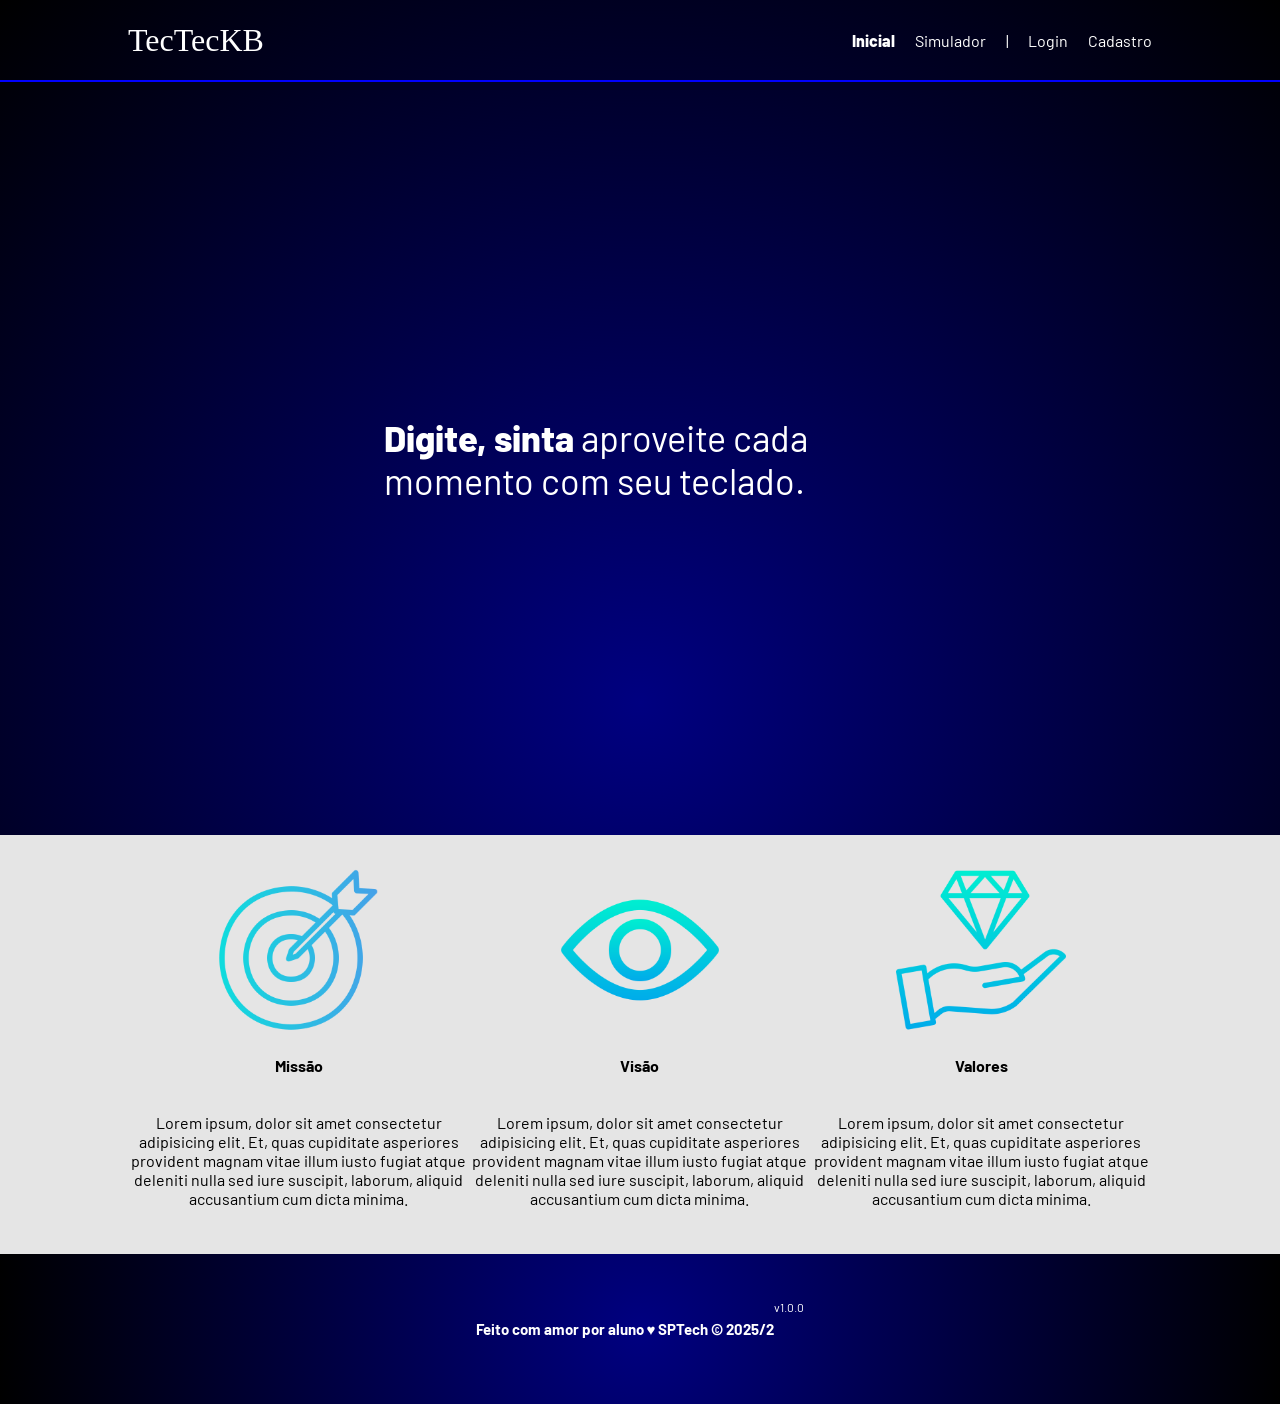
==== SiteTecTecKB/web-data-viz-main/public/index.html @ cd8a3b28 "Subindo Site" ====
<!DOCTYPE html>
<html lang="en">

<head>
    <meta charset="UTF-8">
    <meta http-equiv="X-UA-Compatible" content="IE=edge">
    <meta name="viewport" content="width=device-width, initial-scale=1.0">

    <title>TecTecKB | Página Inicial</title>

    <script src="./js/sessao.js"></script>

    <link rel="stylesheet" href="./css/estilo.css">
    <link rel="icon" href="./assets/icon/favicon2.ico">
    <link rel="preconnect" href="https://fonts.gstatic.com">
</head>

<body>
    <div class="header">
      <div class="container">
        <h1 class="titulo">TecTecKB</h1>
        <ul class="navbar">
          <li class="agora">
            <a href="#">Inicial</a>
          </li>
          <li>
            <a href="simulador.html">Simulador</a>
          </li>
          <li>|</li>
          <li>
            <a href="login.html">Login</a>
          </li>
          <li>
            <a href="cadastro.html">Cadastro</a>
          </li>
        </ul>
      </div>
    </div>
  
    <div class="banner">
      <div class="container">
        <p><span>Digite, sinta </span>aproveite cada momento com seu teclado.</p>
      </div>
    </div>
  
    <div class="social">
      <div class="container">
        <div class="boxes">
          <div class="box">
            <img src="assets/imgs/objetivo.png">
            <h4>Missão</h4>
            <p>Lorem ipsum, dolor sit amet consectetur adipisicing elit. Et, quas cupiditate asperiores provident magnam
              vitae illum iusto fugiat atque deleniti nulla sed iure suscipit, laborum, aliquid accusantium cum dicta
              minima.</p>
          </div>
          <div class="box">
            <img src="assets/imgs/visualizar.png">
            <h4>Visão</h4>
            <p>Lorem ipsum, dolor sit amet consectetur adipisicing elit. Et, quas cupiditate asperiores provident magnam
              vitae illum iusto fugiat atque deleniti nulla sed iure suscipit, laborum, aliquid accusantium cum dicta
              minima.</p>
          </div>
          <div class="box">
            <img src="assets/imgs/investimento.png">
            <h4>Valores</h4>
            <p>Lorem ipsum, dolor sit amet consectetur adipisicing elit. Et, quas cupiditate asperiores provident magnam
              vitae illum iusto fugiat atque deleniti nulla sed iure suscipit, laborum, aliquid accusantium cum dicta
              minima.</p>
          </div>
        </div>
      </div>
    </div>
  
    <div class="footer">
      <div class="container">
        <h4>Feito com amor por aluno &hearts; SPTech &copy; 2025/2</h4>
        <span class="version">v1.0.0</span>
      </div>
    </div>
  </body>

</html>
---- SiteTecTecKB/web-data-viz-main/public/css/estilo.css ----
@import url('https://fonts.googleapis.com/css2?family=Barlow:ital,wght@0,100;0,200;0,300;0,400;0,500;0,600;0,700;0,800;0,900;1,100;1,200;1,300;1,400;1,500;1,600;1,700;1,800;1,900&display=swap');

body {
  margin: 0;
  padding: 0;
  font-family: 'Barlow', 'Segoe UI', 'Segoe UI', Tahoma, Geneva, Verdana, sans-serif;
  /* background-color: navy; */
  /* background-color: navy; */
  background-image: radial-gradient(circle, navy, black);
}

:root {
  --tamanho-header: 80px;
  --tamanho-banner: calc(100vh - var(--tamanho-header) - var(--tamanho-footer) - 2px);
  --tamanho-simulador: calc(100vh - var(--tamanho-header) - var(--tamanho-footer) - 2px);
  --tamanho-login: calc(100vh - var(--tamanho-header) - var(--tamanho-footer) - 2px);
  --tamanho-footer: 65px;
}

.container {
  display: flex;
  width: 80%;
  margin: auto;
}

.header {
  height: var(--tamanho-header);
  border-bottom: 2px solid blue;
}

.header .container {
  justify-content: space-between;
  align-items: center;
  height: 100%;
}

.header a {
  text-decoration: none;
  color: white;
}

.agora {
  font-weight: 800;
}

.navbar {
  width: 300px;
  display: flex;
  align-items: center;
  justify-content: space-between;
  list-style: none;
  color: white;
}

.titulo {
  color: #ffffff;
  width: fit-content;
  font-weight: 500;
  font-family: Impact;
}

.header h1 {
  margin: 0;
}

/* BANNER */

.banner {
  height: var(--tamanho-banner);
  color: white;
  background-image: url('../assets/imgs/Teclado.png');
  background-size: cover;
}

.banner .container {
  justify-content: center;
  align-items: center;
  height: 100%;
}

.banner .container p {
  width: 50%;
  margin: 0;
  padding: 0;
  font-size: 36px;
}

.banner .container span {
  font-weight: 800;
}

/* MISSÃO VISÃO VALORES */

.social {
  background-color: #e5e5e5;
  display: flex;
}

.social .container {
  justify-content: center;
}

.box img {
  width: 170px;
}

.social .container .boxes {
  display: flex;
  justify-content: space-between;
  width: 100%;
  padding: 30px 0;
}

.social p {
  text-align: center;
}

.box {
  display: flex;
  flex-direction: column;
  align-items: center;
}

/* FOOTER */

.footer {
  /* background-color: #32b9cd; */
  background-image: radial-gradient(circle, navy, black);
  height: 150px;
  color: #fff;
  display: flex;
  font-size: 15px;
}

.footer .container {
  justify-content: center;
  text-align: center;
}

.footer .container .version {
  font-size: 12px;
}

/* LOGIN */

.login {
  height: var(--tamanho-login);
  background-image: url('../assets/imgs/Teclado.png');
  background-size: cover;
}

.login .container {
  justify-content: center;
  align-items: center;
  height: 100%;
}

.card {
  width: 50%;
  background-color: #e5e5e5;
  border-radius: 10px;
  display: flex;
  align-items: center;
  justify-content: space-evenly;
  color: palevioletred;
  flex-direction: column;
  height: fit-content;
  padding: 20px 0;
}

.card h2 {
  margin: 0;
  font-size: 30px;
}

.formulario {
  display: flex;
  height: 90%;
  width: 80%;
  justify-content: space-around;
  flex-direction: column;
}

.formulario span {
  font-size: 15px;
  font-weight: 800;
}

.formulario input {
  border: 2px solid #32b9cd;
  text-align: center;
  border-radius: 10px;
  margin: 0;
}

.formulario select {
  border: 2px solid #32b9cd;
  background-color: white;
  color: gray;
  height: 36px;
  text-align: center;
  border-radius: 10px;
  margin: 0;
}

.campo {
  display: flex;
  flex-direction: column;
  justify-content: start;
  padding: 5px 0;
}

.botao {
  cursor: pointer;
  font-family: "Barlow", sans-serif;
  border: 0;
  border-radius: 5px;
  font-weight: 600;
  font-size: 18px;
  color: #fff;
  background-color: #ED145B;
  width: 120px;
  height: 30px;
  align-self: center;
  margin-top: 20px;
}

.loading-div {
  width: 50px;
  display: none;
}

.loading-div img {
  height: 50px;
  width: 50px;
}

#div_erros_login {
  display: none
}

/* FORMULARIO */

.alerta_erro{
  display: flex;
  justify-content: flex-end;
}

.card_erro {
  display: none;
  background-color: #fff;
  color: black;
  width: 230px;
  position: fixed;
  border-radius: 4px;
  border: #ED145B 3px solid;
  padding: 10px;
  margin-right: 10%;
}

.card_erro #mensagem_erro{
  font-weight: 500;
  font-size: 20px;
}

.formulario .tipo_campo {
  font-size: 20px;
  font-weight: 600 !important;
}

.formulario {
  display: flex;
  flex-direction: column;
}

input {
  margin-bottom: 10px;
  border: 2px solid #32b9cd;
  padding: 10px;
  text-align: center;
  border-radius: 10px;
}

.btn {
  font-family: "Barlow", sans-serif;
  border: 0;
  border-radius: 5px;
  font-weight: 600;
  font-size: 18px;
  padding: 10px 15px;
  color: white;
  background-color: #ED145B;
  width: 120px;
  align-self: center;
  margin-top: 5px;
}

.loading-div {
  width: 50px;
  margin: auto;
  display: none;
}

.loading-div img {
  height: 50px;
  width: 50px;
}

/* SIMULADOR */

.simulador {
  color: white;
}

.simulador .container {
  flex-direction: column;
  overflow: scroll; 
  height: var(--tamanho-simulador);
}

/* ALERTA */

#alerta {
  position: absolute;
  right: 0;
  bottom: 0;
}

.mensagem-alarme {
  background-color: white;
  border-radius: 5px;
  width: 300px;
  height: 80px;
  margin: 10px;
  padding: 10px 0;
  display: flex;
  justify-content: space-evenly;
  align-items: center;
}

.mensagem-alarme h3 {
  font-size: 14px;
  margin: 0;
}

.mensagem-alarme .informacao {
  width: 66%;
}

.alarme-sino {
  width: 48px;
  height: 48px;
  animation-name: bell;
  animation-duration: 4s;
  background-image: url('https://cdn-icons-png.flaticon.com/512/1157/1157000.png');
  background-size: cover;
  animation-iteration-count: infinite;
}

@keyframes bell {
  0%   {transform: rotate(25deg)}
  25%  {transform: rotate(-25deg)}
  50%  {transform: rotate(25deg)}
  75%  {transform: rotate(-25deg)}
  100% {transform: rotate(25deg)}
}
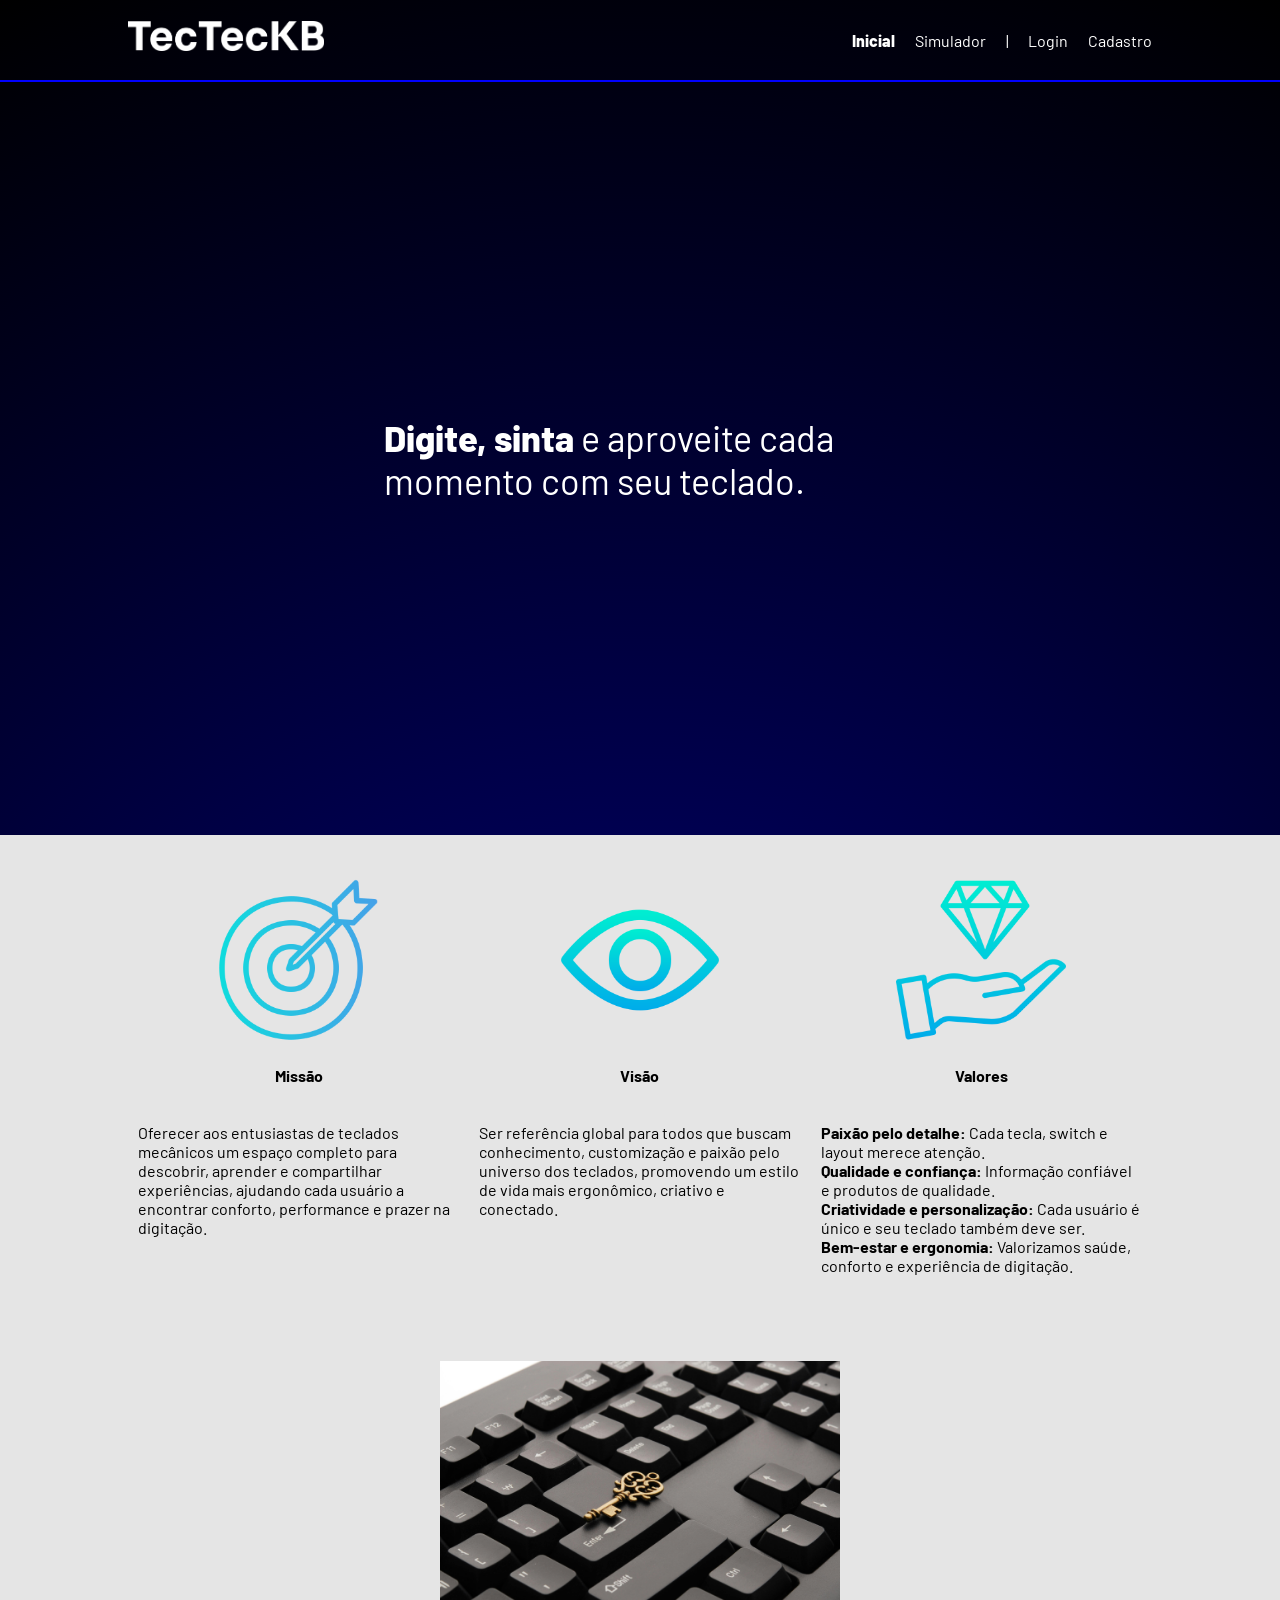
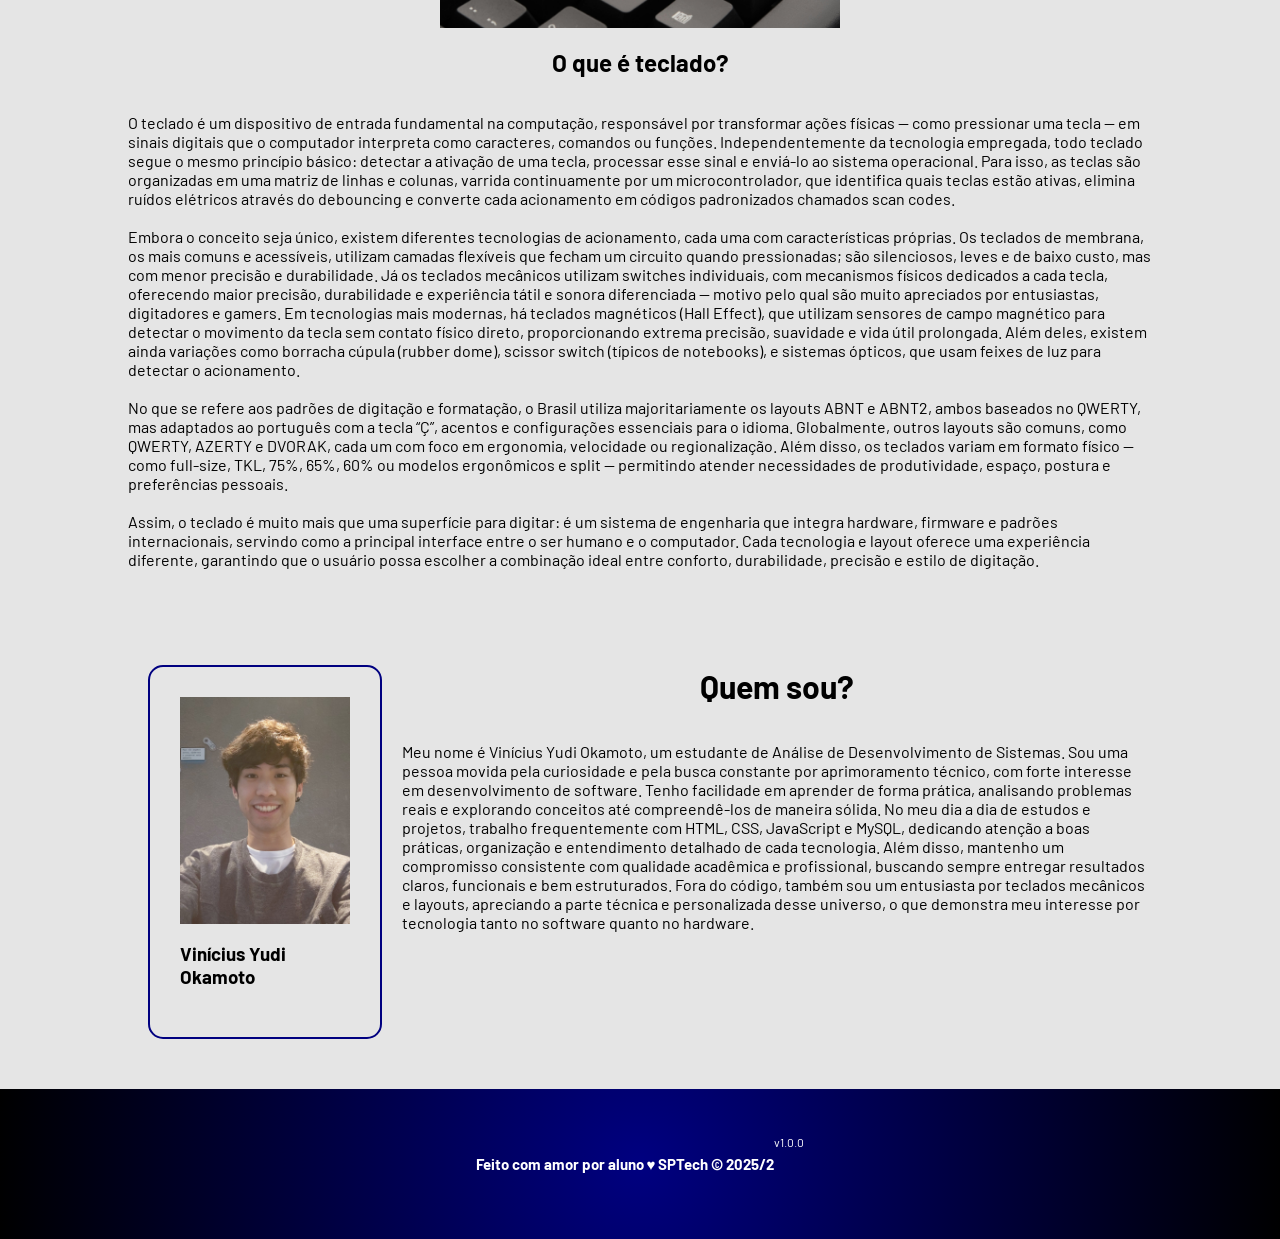
==== commit 78581591: "Atualizando a página institucional" ====
--- a/SiteTecTecKB/web-data-viz-main/public/index.html
+++ b/SiteTecTecKB/web-data-viz-main/public/index.html
@@ -18,7 +18,7 @@
 <body>
     <div class="header">
       <div class="container">
-        <h1 class="titulo">TecTecKB</h1>
+        <h1 class="titulo"><img src="assets/imgs/TecTecKB white.png" style="height: 30px;"></h1>
         <ul class="navbar">
           <li class="agora">
             <a href="#">Inicial</a>
@@ -39,33 +39,68 @@
   
     <div class="banner">
       <div class="container">
-        <p><span>Digite, sinta </span>aproveite cada momento com seu teclado.</p>
+        <p><span>Digite, sinta </span>e aproveite cada momento com seu teclado.</p>
       </div>
     </div>
   
     <div class="social">
       <div class="container">
         <div class="boxes">
-          <div class="box">
+          <div class="box1">
             <img src="assets/imgs/objetivo.png">
             <h4>Missão</h4>
-            <p>Lorem ipsum, dolor sit amet consectetur adipisicing elit. Et, quas cupiditate asperiores provident magnam
-              vitae illum iusto fugiat atque deleniti nulla sed iure suscipit, laborum, aliquid accusantium cum dicta
-              minima.</p>
+            <p>Oferecer aos entusiastas de teclados mecânicos um espaço completo para descobrir, aprender e compartilhar experiências, ajudando cada usuário a encontrar conforto, performance e prazer na digitação.</p>
+          </div>
+          <div class="box1">
+            <img src="assets/imgs/visualizar.png">
+            <h4>Visão</h4>
+            <p>Ser referência global para todos que buscam conhecimento, customização e paixão pelo universo dos teclados, promovendo um estilo de vida mais ergonômico, criativo e conectado.</p>
+          </div>
+          <div class="box1">
+            <img src="assets/imgs/investimento.png">
+            <h4>Valores</h4>
+            <p><b>Paixão pelo detalhe:</b> Cada tecla, switch e layout merece atenção.
+            <br><b>Qualidade e confiança:</b> Informação confiável e produtos de qualidade.
+            <br><b>Criatividade e personalização:</b> Cada usuário é único e seu teclado também deve ser.
+            <br><b>Bem-estar e ergonomia:</b> Valorizamos saúde, conforto e experiência de digitação.</p>
+          </div>
+        </div>
+      </div>
+    </div>
+
+    <div class="social">
+      <div class="container">
+        <div class="boxes">
+          <div class="box">
+            <img src="assets/imgs/teclado3.jpg" style="width: 400px;">
+            <h2>O que é teclado?</h2>
+            <p>O teclado é um dispositivo de entrada fundamental na computação, responsável por transformar ações físicas — como pressionar uma tecla — em sinais digitais que o computador interpreta como caracteres, comandos ou funções. Independentemente da tecnologia empregada, todo teclado segue o mesmo princípio básico: detectar a ativação de uma tecla, processar esse sinal e enviá-lo ao sistema operacional. Para isso, as teclas são organizadas em uma matriz de linhas e colunas, varrida continuamente por um microcontrolador, que identifica quais teclas estão ativas, elimina ruídos elétricos através do debouncing e converte cada acionamento em códigos padronizados chamados scan codes.
+
+            <br><br>Embora o conceito seja único, existem diferentes tecnologias de acionamento, cada uma com características próprias. Os teclados de membrana, os mais comuns e acessíveis, utilizam camadas flexíveis que fecham um circuito quando pressionadas; são silenciosos, leves e de baixo custo, mas com menor precisão e durabilidade. Já os teclados mecânicos utilizam switches individuais, com mecanismos físicos dedicados a cada tecla, oferecendo maior precisão, durabilidade e experiência tátil e sonora diferenciada — motivo pelo qual são muito apreciados por entusiastas, digitadores e gamers. Em tecnologias mais modernas, há teclados magnéticos (Hall Effect), que utilizam sensores de campo magnético para detectar o movimento da tecla sem contato físico direto, proporcionando extrema precisão, suavidade e vida útil prolongada. Além deles, existem ainda variações como borracha cúpula (rubber dome), scissor switch (típicos de notebooks), e sistemas ópticos, que usam feixes de luz para detectar o acionamento.
+
+            <br><br>No que se refere aos padrões de digitação e formatação, o Brasil utiliza majoritariamente os layouts ABNT e ABNT2, ambos baseados no QWERTY, mas adaptados ao português com a tecla “Ç”, acentos e configurações essenciais para o idioma. Globalmente, outros layouts são comuns, como QWERTY, AZERTY e DVORAK, cada um com foco em ergonomia, velocidade ou regionalização. Além disso, os teclados variam em formato físico — como full-size, TKL, 75%, 65%, 60% ou modelos ergonômicos e split — permitindo atender necessidades de produtividade, espaço, postura e preferências pessoais.
+
+            <br><br>Assim, o teclado é muito mais que uma superfície para digitar: é um sistema de engenharia que integra hardware, firmware e padrões internacionais, servindo como a principal interface entre o ser humano e o computador. Cada tecnologia e layout oferece uma experiência diferente, garantindo que o usuário possa escolher a combinação ideal entre conforto, durabilidade, precisão e estilo de digitação.</p>
+          </div>
+        </div>
+      </div>
+    </div>
+
+
+    <div class="social">
+      <div class="container">
+        <div class="boxes">
+          <div class="box" style="border: 2px solid navy; margin: 20px; border-radius: 15px; padding: 30px;">
+            <img src="assets/imgs/thumbnail_45165.jpg">
+            <h3>Vinícius Yudi Okamoto</h3>
+            <!-- <p>Meu nome é Vinícius Yudi Okamoto, um entusiasta em teclados</p> -->
           </div>
           <div class="box">
-            <img src="assets/imgs/visualizar.png">
-            <h4>Visão</h4>
-            <p>Lorem ipsum, dolor sit amet consectetur adipisicing elit. Et, quas cupiditate asperiores provident magnam
-              vitae illum iusto fugiat atque deleniti nulla sed iure suscipit, laborum, aliquid accusantium cum dicta
-              minima.</p>
-          </div>
-          <div class="box">
-            <img src="assets/imgs/investimento.png">
-            <h4>Valores</h4>
-            <p>Lorem ipsum, dolor sit amet consectetur adipisicing elit. Et, quas cupiditate asperiores provident magnam
-              vitae illum iusto fugiat atque deleniti nulla sed iure suscipit, laborum, aliquid accusantium cum dicta
-              minima.</p>
+            <!-- <img src="assets/imgs/visualizar.png"> -->
+            <h1>Quem sou?</h1>
+            <p>Meu nome é Vinícius Yudi Okamoto, um estudante de Análise de Desenvolvimento de Sistemas.
+              Sou uma pessoa movida pela curiosidade e pela busca constante por aprimoramento técnico, com forte interesse em desenvolvimento de software. Tenho facilidade em aprender de forma prática, analisando problemas reais e explorando conceitos até compreendê-los de maneira sólida. No meu dia a dia de estudos e projetos, trabalho frequentemente com HTML, CSS, JavaScript e MySQL, dedicando atenção a boas práticas, organização e entendimento detalhado de cada tecnologia. Além disso, mantenho um compromisso consistente com qualidade acadêmica e profissional, buscando sempre entregar resultados claros, funcionais e bem estruturados. Fora do código, também sou um entusiasta por teclados mecânicos e layouts, apreciando a parte técnica e personalizada desse universo, o que demonstra meu interesse por tecnologia tanto no software quanto no hardware.
+            </p>
           </div>
         </div>
       </div>
--- a/SiteTecTecKB/web-data-viz-main/public/css/estilo.css
+++ b/SiteTecTecKB/web-data-viz-main/public/css/estilo.css
@@ -100,6 +100,10 @@
   justify-content: center;
 }
 
+.box1 img {
+  width: 170px;
+}
+
 .box img {
   width: 170px;
 }
@@ -112,13 +116,22 @@
 }
 
 .social p {
-  text-align: center;
-}
+  /* text-align: center; */
+}
+
 
 .box {
   display: flex;
   flex-direction: column;
   align-items: center;
+}
+
+.box1 {
+  display: flex;
+  flex-direction: column;
+  align-items: center;
+  flex: 1;
+  padding: 10px;
 }
 
 /* FOOTER */
@@ -162,7 +175,7 @@
   display: flex;
   align-items: center;
   justify-content: space-evenly;
-  color: palevioletred;
+  color: navy;
   flex-direction: column;
   height: fit-content;
   padding: 20px 0;
@@ -218,9 +231,24 @@
   font-weight: 600;
   font-size: 18px;
   color: #fff;
-  background-color: #ED145B;
+  background-color: navy;
   width: 120px;
   height: 30px;
+  align-self: center;
+  margin-top: 20px;
+}
+
+.botao2 {
+  cursor: pointer;
+  font-family: "Barlow", sans-serif;
+  border: 0;
+  border-radius: 5px;
+  font-weight: 600;
+  font-size: 18px;
+  color: #fff;
+  background-color: navy;
+  width: 200px;
+  height: 60px;
   align-self: center;
   margin-top: 20px;
 }
@@ -253,7 +281,7 @@
   width: 230px;
   position: fixed;
   border-radius: 4px;
-  border: #ED145B 3px solid;
+  border: navy   3px solid;
   padding: 10px;
   margin-right: 10%;
 }
@@ -289,7 +317,7 @@
   font-size: 18px;
   padding: 10px 15px;
   color: white;
-  background-color: #ED145B;
+  background-color: navy;
   width: 120px;
   align-self: center;
   margin-top: 5px;
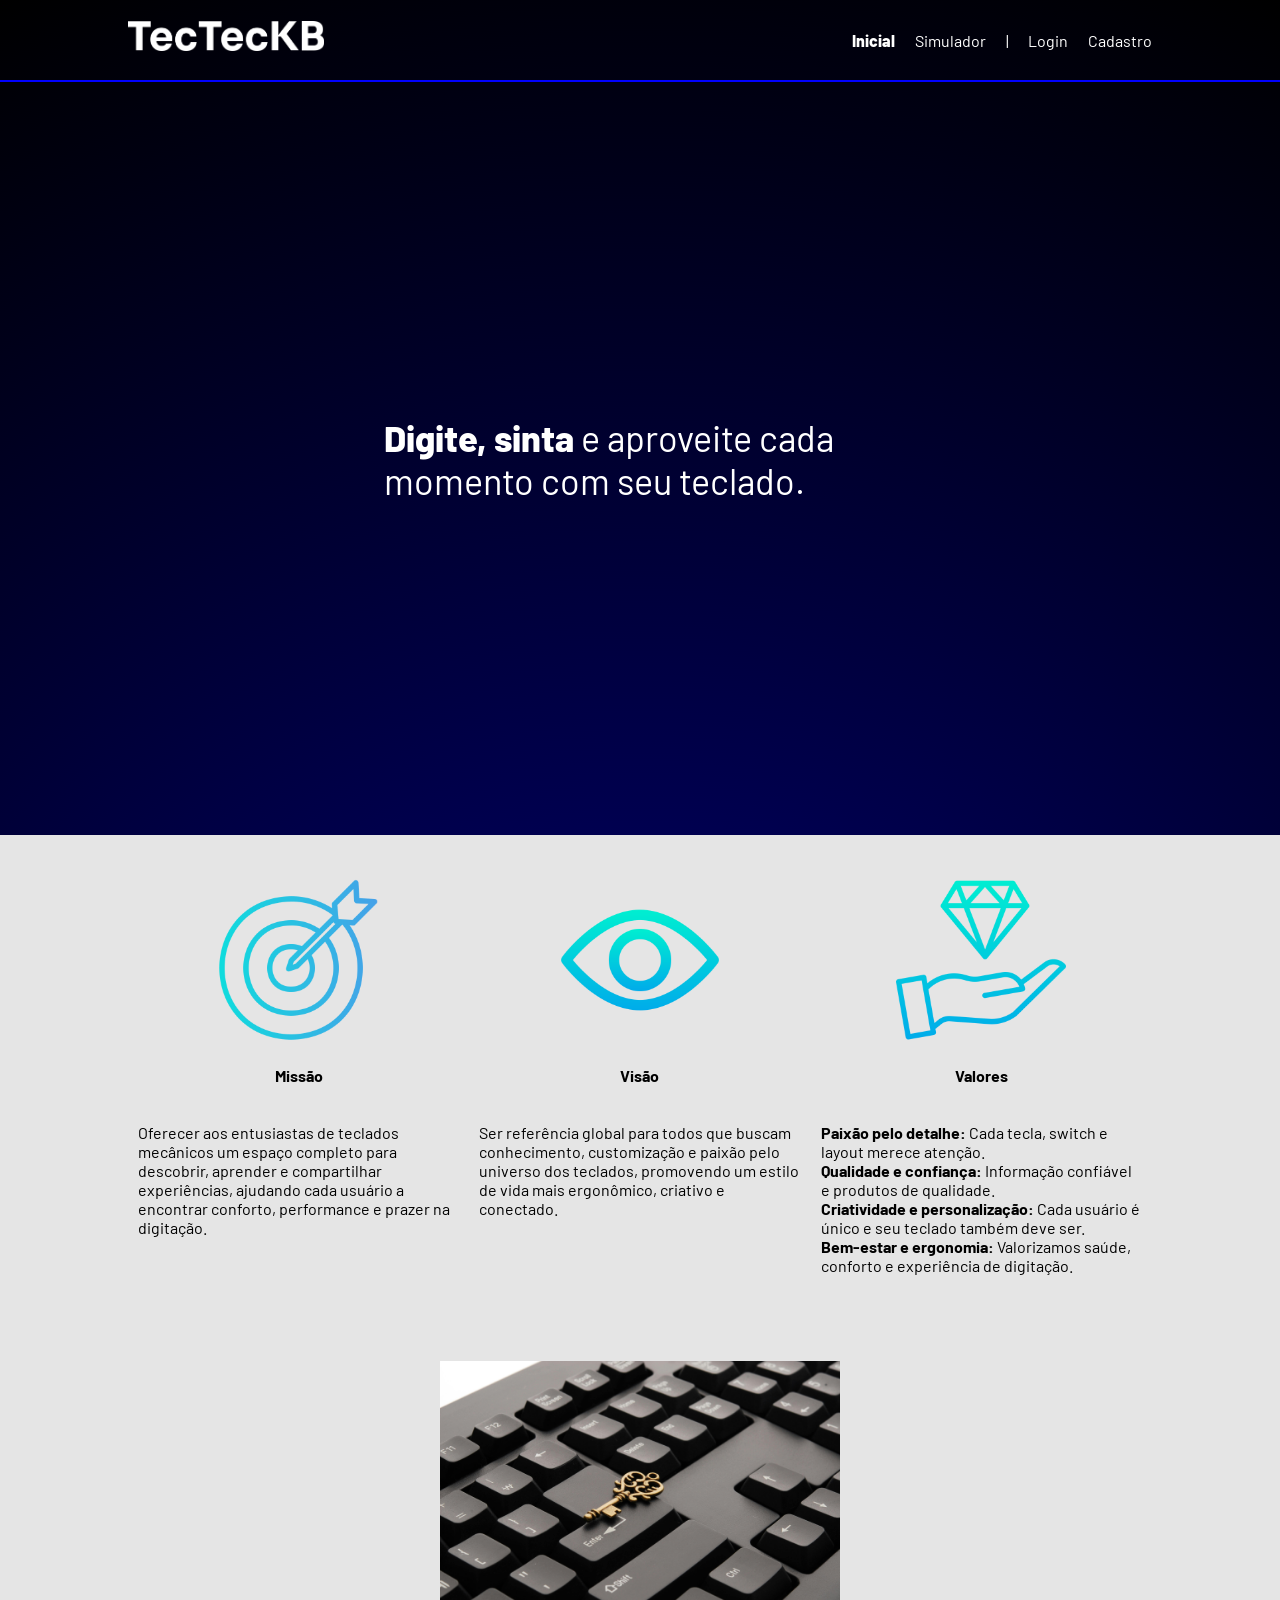
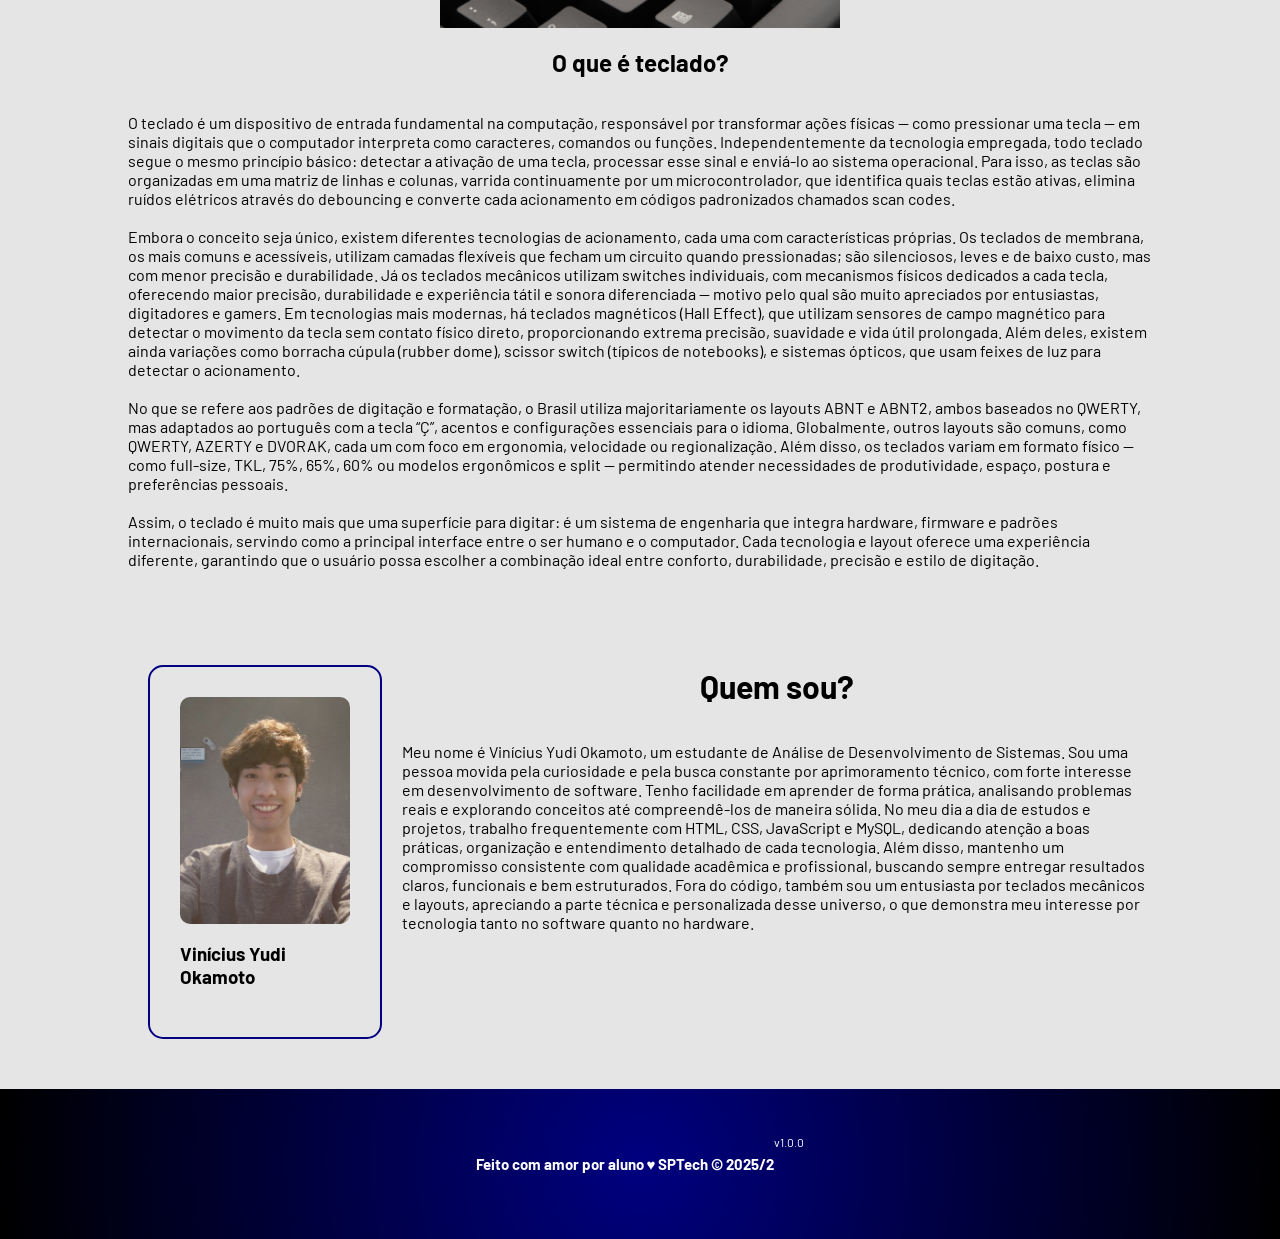
==== commit 62846c60: "Atualizando código com conexão ao banco de dados" ====
--- a/SiteTecTecKB/web-data-viz-main/public/index.html
+++ b/SiteTecTecKB/web-data-viz-main/public/index.html
@@ -72,7 +72,7 @@
       <div class="container">
         <div class="boxes">
           <div class="box">
-            <img src="assets/imgs/teclado3.jpg" style="width: 400px;">
+            <img src="assets/imgs/teclado3.jpg" style="width: 400px;" >
             <h2>O que é teclado?</h2>
             <p>O teclado é um dispositivo de entrada fundamental na computação, responsável por transformar ações físicas — como pressionar uma tecla — em sinais digitais que o computador interpreta como caracteres, comandos ou funções. Independentemente da tecnologia empregada, todo teclado segue o mesmo princípio básico: detectar a ativação de uma tecla, processar esse sinal e enviá-lo ao sistema operacional. Para isso, as teclas são organizadas em uma matriz de linhas e colunas, varrida continuamente por um microcontrolador, que identifica quais teclas estão ativas, elimina ruídos elétricos através do debouncing e converte cada acionamento em códigos padronizados chamados scan codes.
 
@@ -91,7 +91,7 @@
       <div class="container">
         <div class="boxes">
           <div class="box" style="border: 2px solid navy; margin: 20px; border-radius: 15px; padding: 30px;">
-            <img src="assets/imgs/thumbnail_45165.jpg">
+            <img src="assets/imgs/thumbnail_45165.jpg " style="border-radius: 10px;">
             <h3>Vinícius Yudi Okamoto</h3>
             <!-- <p>Meu nome é Vinícius Yudi Okamoto, um entusiasta em teclados</p> -->
           </div>
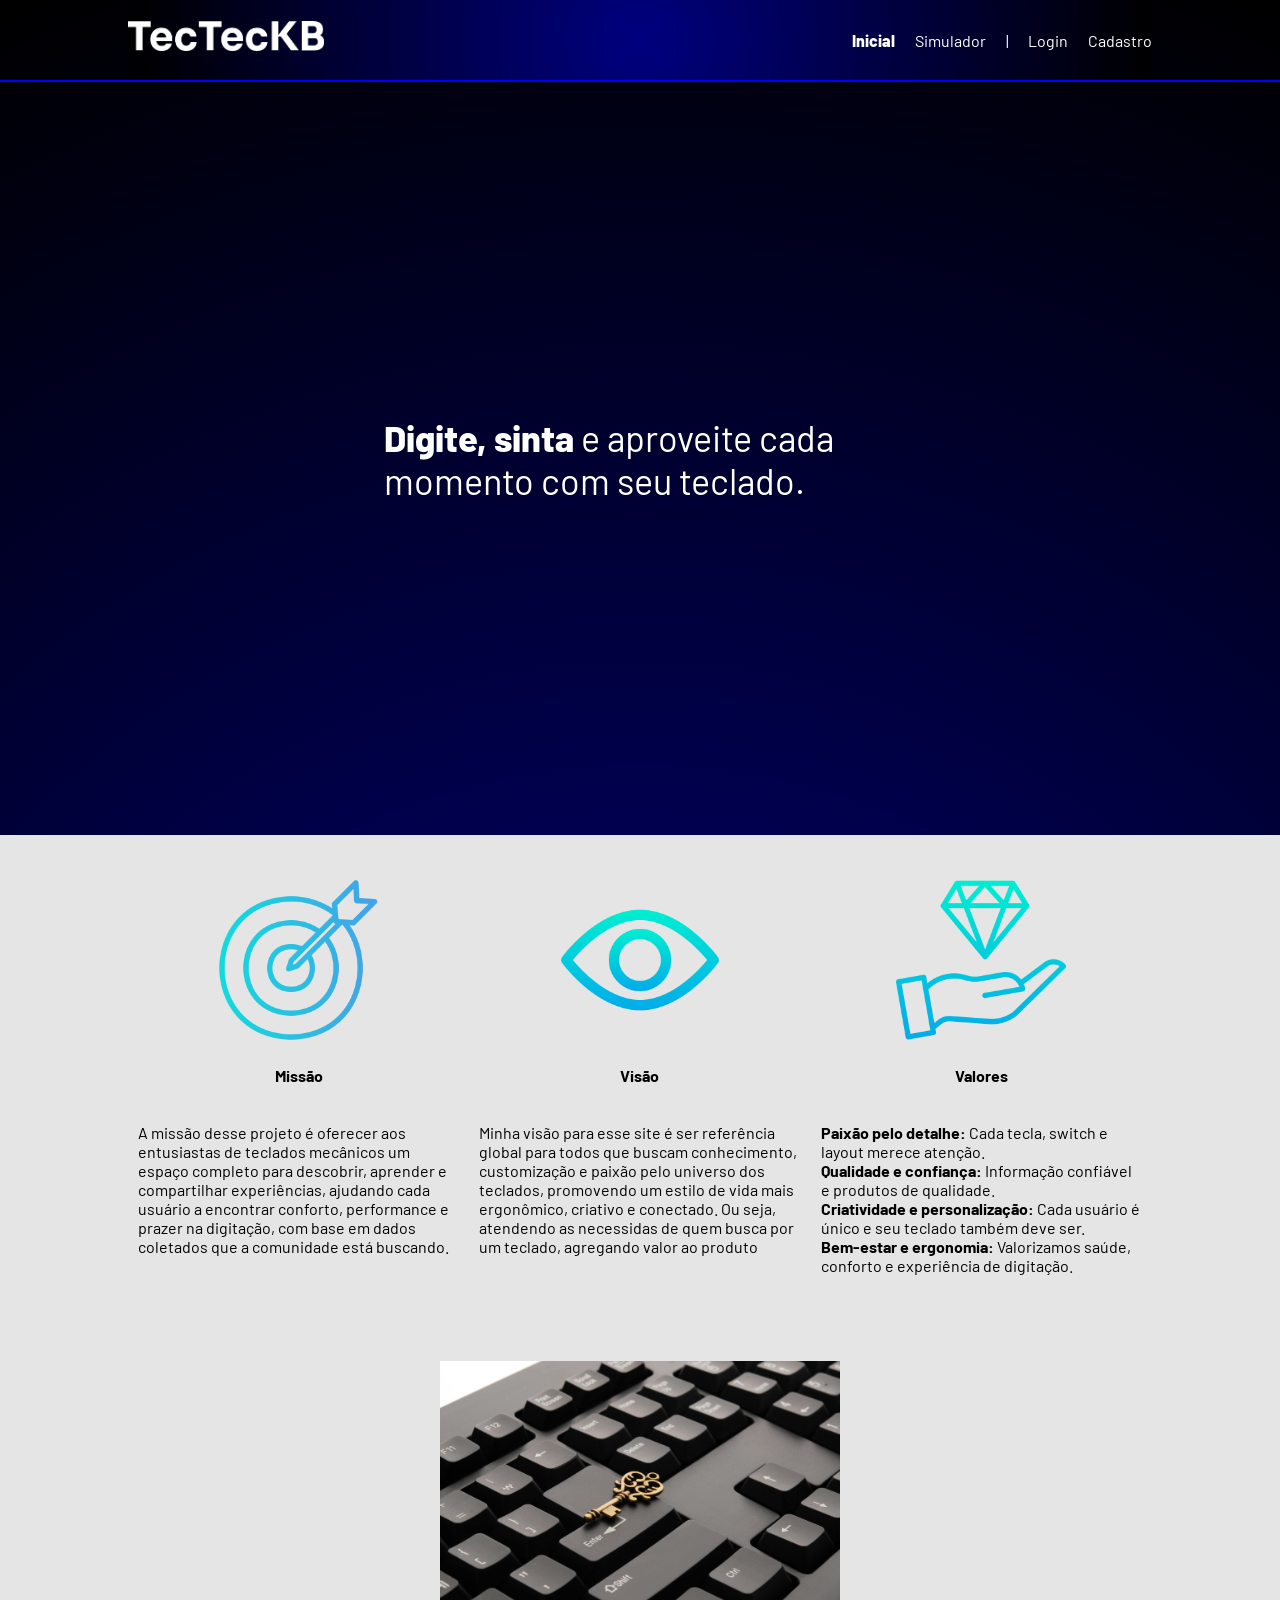
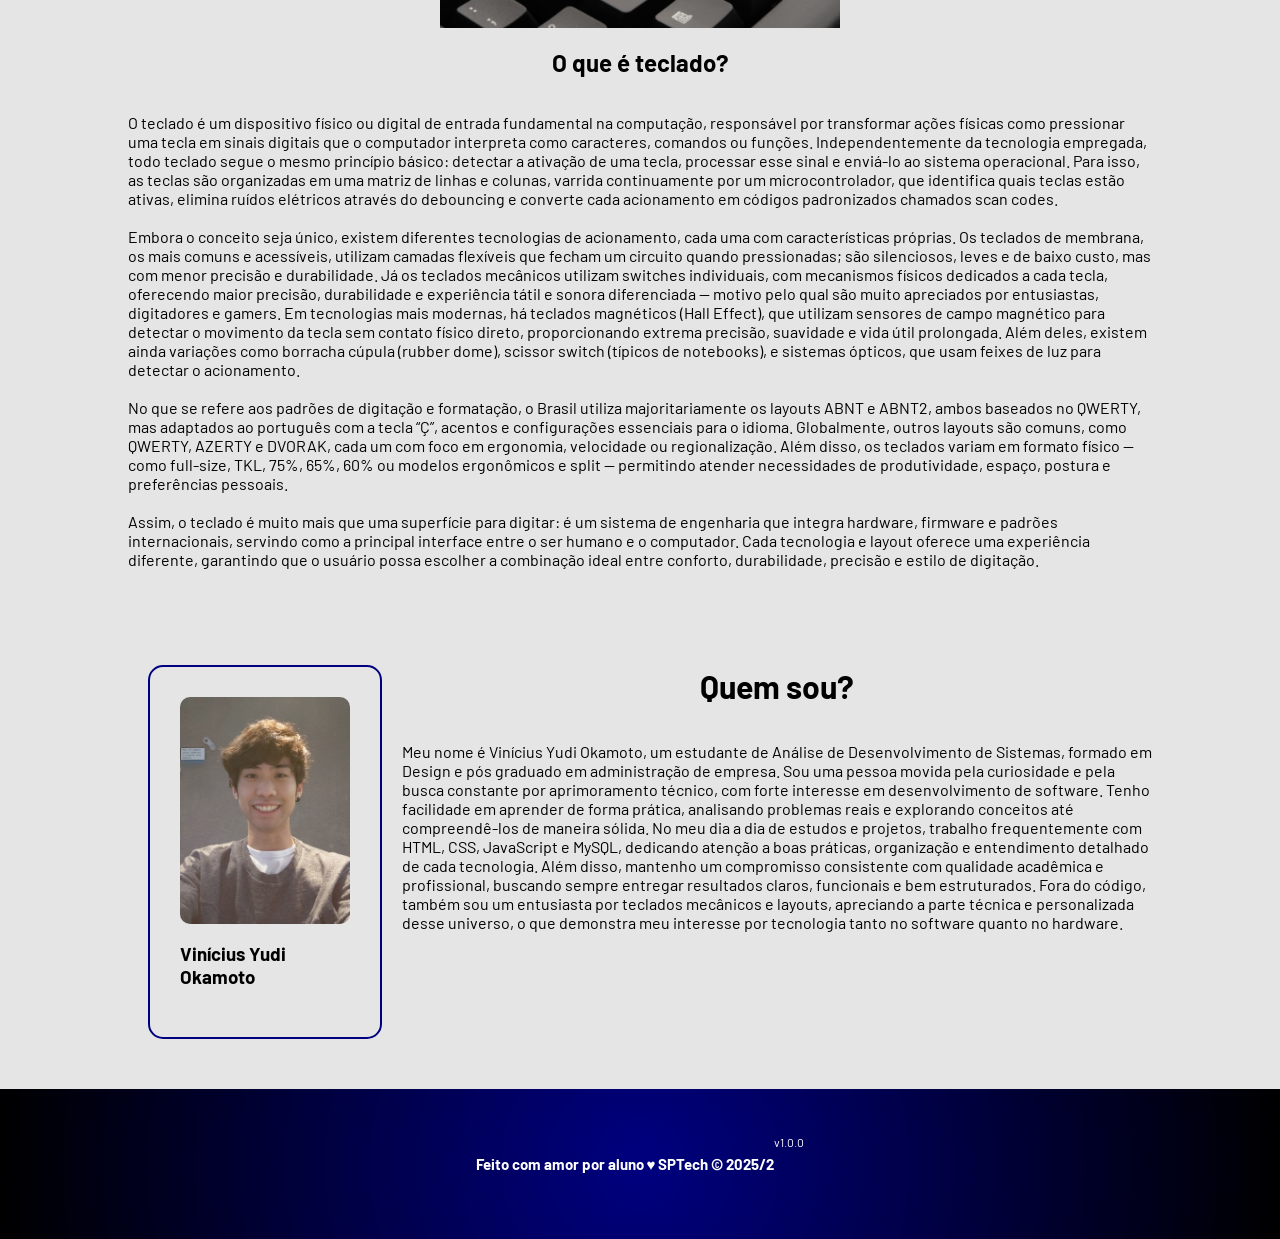
==== commit 7ca20006: "Adicionando gráficos e corrigindo erro de banner da main" ====
--- a/SiteTecTecKB/web-data-viz-main/public/index.html
+++ b/SiteTecTecKB/web-data-viz-main/public/index.html
@@ -2,116 +2,151 @@
 <html lang="en">
 
 <head>
-    <meta charset="UTF-8">
-    <meta http-equiv="X-UA-Compatible" content="IE=edge">
-    <meta name="viewport" content="width=device-width, initial-scale=1.0">
+  <meta charset="UTF-8">
+  <meta http-equiv="X-UA-Compatible" content="IE=edge">
+  <meta name="viewport" content="width=device-width, initial-scale=1.0">
 
-    <title>TecTecKB | Página Inicial</title>
+  <title>TecTecKB | Página Inicial</title>
 
-    <script src="./js/sessao.js"></script>
+  <script src="./js/sessao.js"></script>
 
-    <link rel="stylesheet" href="./css/estilo.css">
-    <link rel="icon" href="./assets/icon/favicon2.ico">
-    <link rel="preconnect" href="https://fonts.gstatic.com">
+  <link rel="stylesheet" href="./css/estilo.css">
+  <link rel="icon" href="./assets/icon/TecTecKB-icone.ico">
+  <link rel="preconnect" href="https://fonts.gstatic.com">
 </head>
 
 <body>
-    <div class="header">
-      <div class="container">
-        <h1 class="titulo"><img src="assets/imgs/TecTecKB white.png" style="height: 30px;"></h1>
-        <ul class="navbar">
-          <li class="agora">
-            <a href="#">Inicial</a>
-          </li>
-          <li>
-            <a href="simulador.html">Simulador</a>
-          </li>
-          <li>|</li>
-          <li>
-            <a href="login.html">Login</a>
-          </li>
-          <li>
-            <a href="cadastro.html">Cadastro</a>
-          </li>
-        </ul>
-      </div>
+  <div class="header">
+    <div class="container2">
+      <h1 class="titulo"><img src="assets/imgs/TecTecKB white.png" style="height: 30px;"></h1>
+      <ul class="navbar">
+        <li class="agora">
+          <a href="#">Inicial</a>
+        </li>
+        <li>
+          <a href="simulador.html">Simulador</a>
+        </li>
+        <li>|</li>
+        <li>
+          <a href="login.html">Login</a>
+        </li>
+        <li>
+          <a href="cadastro.html">Cadastro</a>
+        </li>
+      </ul>
     </div>
-  
-    <div class="banner">
-      <div class="container">
-        <p><span>Digite, sinta </span>e aproveite cada momento com seu teclado.</p>
-      </div>
     </div>
-  
-    <div class="social">
-      <div class="container">
-        <div class="boxes">
-          <div class="box1">
-            <img src="assets/imgs/objetivo.png">
-            <h4>Missão</h4>
-            <p>Oferecer aos entusiastas de teclados mecânicos um espaço completo para descobrir, aprender e compartilhar experiências, ajudando cada usuário a encontrar conforto, performance e prazer na digitação.</p>
-          </div>
-          <div class="box1">
-            <img src="assets/imgs/visualizar.png">
-            <h4>Visão</h4>
-            <p>Ser referência global para todos que buscam conhecimento, customização e paixão pelo universo dos teclados, promovendo um estilo de vida mais ergonômico, criativo e conectado.</p>
-          </div>
-          <div class="box1">
-            <img src="assets/imgs/investimento.png">
-            <h4>Valores</h4>
-            <p><b>Paixão pelo detalhe:</b> Cada tecla, switch e layout merece atenção.
+
+  <div class="banner">
+    <div class="container">
+      <p><span>Digite, sinta </span>e aproveite cada momento com seu teclado.</p>
+    </div>
+  </div>
+
+  <div class="social">
+    <div class="container">
+      <div class="boxes">
+        <div class="box1">
+          <img src="assets/imgs/objetivo.png">
+          <h4>Missão</h4>
+          <p>A missão desse projeto é oferecer aos entusiastas de teclados mecânicos um espaço completo para descobrir, aprender e compartilhar
+            experiências, ajudando cada usuário a encontrar conforto, performance e prazer na digitação, com base em dados coletados que a comunidade está buscando.</p>
+        </div>
+        <div class="box1">
+          <img src="assets/imgs/visualizar.png">
+          <h4>Visão</h4>
+          <p>Minha visão para esse site é ser referência global para todos que buscam conhecimento, customização e paixão pelo universo dos teclados,
+            promovendo um estilo de vida mais ergonômico, criativo e conectado. Ou seja, atendendo as necessidas de quem busca por um teclado, agregando valor ao produto</p>
+        </div>
+        <div class="box1">
+          <img src="assets/imgs/investimento.png">
+          <h4>Valores</h4>
+          <p><b>Paixão pelo detalhe:</b> Cada tecla, switch e layout merece atenção.
             <br><b>Qualidade e confiança:</b> Informação confiável e produtos de qualidade.
             <br><b>Criatividade e personalização:</b> Cada usuário é único e seu teclado também deve ser.
-            <br><b>Bem-estar e ergonomia:</b> Valorizamos saúde, conforto e experiência de digitação.</p>
-          </div>
+            <br><b>Bem-estar e ergonomia:</b> Valorizamos saúde, conforto e experiência de digitação.
+          </p>
         </div>
       </div>
     </div>
+  </div>
 
-    <div class="social">
-      <div class="container">
-        <div class="boxes">
-          <div class="box">
-            <img src="assets/imgs/teclado3.jpg" style="width: 400px;" >
-            <h2>O que é teclado?</h2>
-            <p>O teclado é um dispositivo de entrada fundamental na computação, responsável por transformar ações físicas — como pressionar uma tecla — em sinais digitais que o computador interpreta como caracteres, comandos ou funções. Independentemente da tecnologia empregada, todo teclado segue o mesmo princípio básico: detectar a ativação de uma tecla, processar esse sinal e enviá-lo ao sistema operacional. Para isso, as teclas são organizadas em uma matriz de linhas e colunas, varrida continuamente por um microcontrolador, que identifica quais teclas estão ativas, elimina ruídos elétricos através do debouncing e converte cada acionamento em códigos padronizados chamados scan codes.
+  <div class="social">
+    <div class="container">
+      <div class="boxes">
+        <div class="box">
+          <img src="assets/imgs/teclado3.jpg" style="width: 400px;">
+          <h2>O que é teclado?</h2>
+          <p>O teclado é um dispositivo físico ou digital de entrada fundamental na computação, responsável por transformar ações físicas
+            como pressionar uma tecla em sinais digitais que o computador interpreta como caracteres, comandos ou
+            funções. Independentemente da tecnologia empregada, todo teclado segue o mesmo princípio básico: detectar a
+            ativação de uma tecla, processar esse sinal e enviá-lo ao sistema operacional. Para isso, as teclas são
+            organizadas em uma matriz de linhas e colunas, varrida continuamente por um microcontrolador, que identifica
+            quais teclas estão ativas, elimina ruídos elétricos através do debouncing e converte cada acionamento em
+            códigos padronizados chamados scan codes.
 
-            <br><br>Embora o conceito seja único, existem diferentes tecnologias de acionamento, cada uma com características próprias. Os teclados de membrana, os mais comuns e acessíveis, utilizam camadas flexíveis que fecham um circuito quando pressionadas; são silenciosos, leves e de baixo custo, mas com menor precisão e durabilidade. Já os teclados mecânicos utilizam switches individuais, com mecanismos físicos dedicados a cada tecla, oferecendo maior precisão, durabilidade e experiência tátil e sonora diferenciada — motivo pelo qual são muito apreciados por entusiastas, digitadores e gamers. Em tecnologias mais modernas, há teclados magnéticos (Hall Effect), que utilizam sensores de campo magnético para detectar o movimento da tecla sem contato físico direto, proporcionando extrema precisão, suavidade e vida útil prolongada. Além deles, existem ainda variações como borracha cúpula (rubber dome), scissor switch (típicos de notebooks), e sistemas ópticos, que usam feixes de luz para detectar o acionamento.
+            <br><br>Embora o conceito seja único, existem diferentes tecnologias de acionamento, cada uma com
+            características próprias. Os teclados de membrana, os mais comuns e acessíveis, utilizam camadas flexíveis
+            que fecham um circuito quando pressionadas; são silenciosos, leves e de baixo custo, mas com menor precisão
+            e durabilidade. Já os teclados mecânicos utilizam switches individuais, com mecanismos físicos dedicados a
+            cada tecla, oferecendo maior precisão, durabilidade e experiência tátil e sonora diferenciada — motivo pelo
+            qual são muito apreciados por entusiastas, digitadores e gamers. Em tecnologias mais modernas, há teclados
+            magnéticos (Hall Effect), que utilizam sensores de campo magnético para detectar o movimento da tecla sem
+            contato físico direto, proporcionando extrema precisão, suavidade e vida útil prolongada. Além deles,
+            existem ainda variações como borracha cúpula (rubber dome), scissor switch (típicos de notebooks), e
+            sistemas ópticos, que usam feixes de luz para detectar o acionamento.
 
-            <br><br>No que se refere aos padrões de digitação e formatação, o Brasil utiliza majoritariamente os layouts ABNT e ABNT2, ambos baseados no QWERTY, mas adaptados ao português com a tecla “Ç”, acentos e configurações essenciais para o idioma. Globalmente, outros layouts são comuns, como QWERTY, AZERTY e DVORAK, cada um com foco em ergonomia, velocidade ou regionalização. Além disso, os teclados variam em formato físico — como full-size, TKL, 75%, 65%, 60% ou modelos ergonômicos e split — permitindo atender necessidades de produtividade, espaço, postura e preferências pessoais.
+            <br><br>No que se refere aos padrões de digitação e formatação, o Brasil utiliza majoritariamente os layouts
+            ABNT e ABNT2, ambos baseados no QWERTY, mas adaptados ao português com a tecla “Ç”, acentos e configurações
+            essenciais para o idioma. Globalmente, outros layouts são comuns, como QWERTY, AZERTY e DVORAK, cada um com
+            foco em ergonomia, velocidade ou regionalização. Além disso, os teclados variam em formato físico — como
+            full-size, TKL, 75%, 65%, 60% ou modelos ergonômicos e split — permitindo atender necessidades de
+            produtividade, espaço, postura e preferências pessoais.
 
-            <br><br>Assim, o teclado é muito mais que uma superfície para digitar: é um sistema de engenharia que integra hardware, firmware e padrões internacionais, servindo como a principal interface entre o ser humano e o computador. Cada tecnologia e layout oferece uma experiência diferente, garantindo que o usuário possa escolher a combinação ideal entre conforto, durabilidade, precisão e estilo de digitação.</p>
-          </div>
+            <br><br>Assim, o teclado é muito mais que uma superfície para digitar: é um sistema de engenharia que
+            integra hardware, firmware e padrões internacionais, servindo como a principal interface entre o ser humano
+            e o computador. Cada tecnologia e layout oferece uma experiência diferente, garantindo que o usuário possa
+            escolher a combinação ideal entre conforto, durabilidade, precisão e estilo de digitação.
+          </p>
         </div>
       </div>
     </div>
+  </div>
 
 
-    <div class="social">
-      <div class="container">
-        <div class="boxes">
-          <div class="box" style="border: 2px solid navy; margin: 20px; border-radius: 15px; padding: 30px;">
-            <img src="assets/imgs/thumbnail_45165.jpg " style="border-radius: 10px;">
-            <h3>Vinícius Yudi Okamoto</h3>
-            <!-- <p>Meu nome é Vinícius Yudi Okamoto, um entusiasta em teclados</p> -->
-          </div>
-          <div class="box">
-            <!-- <img src="assets/imgs/visualizar.png"> -->
-            <h1>Quem sou?</h1>
-            <p>Meu nome é Vinícius Yudi Okamoto, um estudante de Análise de Desenvolvimento de Sistemas.
-              Sou uma pessoa movida pela curiosidade e pela busca constante por aprimoramento técnico, com forte interesse em desenvolvimento de software. Tenho facilidade em aprender de forma prática, analisando problemas reais e explorando conceitos até compreendê-los de maneira sólida. No meu dia a dia de estudos e projetos, trabalho frequentemente com HTML, CSS, JavaScript e MySQL, dedicando atenção a boas práticas, organização e entendimento detalhado de cada tecnologia. Além disso, mantenho um compromisso consistente com qualidade acadêmica e profissional, buscando sempre entregar resultados claros, funcionais e bem estruturados. Fora do código, também sou um entusiasta por teclados mecânicos e layouts, apreciando a parte técnica e personalizada desse universo, o que demonstra meu interesse por tecnologia tanto no software quanto no hardware.
-            </p>
-          </div>
+  <div class="social">
+    <div class="container">
+      <div class="boxes">
+        <div class="box" style="border: 2px solid navy; margin: 20px; border-radius: 15px; padding: 30px;">
+          <img src="assets/imgs/thumbnail_45165.jpg " style="border-radius: 10px;">
+          <h3>Vinícius Yudi Okamoto</h3>
+          <!-- <p>Meu nome é Vinícius Yudi Okamoto, um entusiasta em teclados</p> -->
+        </div>
+        <div class="box">
+          <!-- <img src="assets/imgs/visualizar.png"> -->
+          <h1>Quem sou?</h1>
+          <p>Meu nome é Vinícius Yudi Okamoto, um estudante de Análise de Desenvolvimento de Sistemas, formado em Design e pós graduado em administração de empresa.
+            Sou uma pessoa movida pela curiosidade e pela busca constante por aprimoramento técnico, com forte interesse
+            em desenvolvimento de software. Tenho facilidade em aprender de forma prática, analisando problemas reais e
+            explorando conceitos até compreendê-los de maneira sólida. No meu dia a dia de estudos e projetos, trabalho
+            frequentemente com HTML, CSS, JavaScript e MySQL, dedicando atenção a boas práticas, organização e
+            entendimento detalhado de cada tecnologia. Além disso, mantenho um compromisso consistente com qualidade
+            acadêmica e profissional, buscando sempre entregar resultados claros, funcionais e bem estruturados. Fora do
+            código, também sou um entusiasta por teclados mecânicos e layouts, apreciando a parte técnica e
+            personalizada desse universo, o que demonstra meu interesse por tecnologia tanto no software quanto no
+            hardware.
+          </p>
         </div>
       </div>
     </div>
-  
-    <div class="footer">
-      <div class="container">
-        <h4>Feito com amor por aluno &hearts; SPTech &copy; 2025/2</h4>
-        <span class="version">v1.0.0</span>
-      </div>
+  </div>
+
+  <div class="footer">
+    <div class="container">
+      <h4>Feito com amor por aluno &hearts; SPTech &copy; 2025/2</h4>
+      <span class="version">v1.0.0</span>
     </div>
-  </body>
+  </div>
+</body>
 
 </html>
--- a/SiteTecTecKB/web-data-viz-main/public/css/estilo.css
+++ b/SiteTecTecKB/web-data-viz-main/public/css/estilo.css
@@ -4,8 +4,6 @@
   margin: 0;
   padding: 0;
   font-family: 'Barlow', 'Segoe UI', 'Segoe UI', Tahoma, Geneva, Verdana, sans-serif;
-  /* background-color: navy; */
-  /* background-color: navy; */
   background-image: radial-gradient(circle, navy, black);
 }
 
@@ -23,12 +21,25 @@
   margin: auto;
 }
 
+.container2 {
+  display: flex;
+  width: 80%;
+  margin: auto;
+  background-image: radial-gradient(circle, navy, black);
+}
+
 .header {
   height: var(--tamanho-header);
   border-bottom: 2px solid blue;
 }
 
 .header .container {
+  justify-content: space-between;
+  align-items: center;
+  height: 100%;
+}
+
+.header .container2 {
   justify-content: space-between;
   align-items: center;
   height: 100%;
@@ -114,11 +125,6 @@
   width: 100%;
   padding: 30px 0;
 }
-
-.social p {
-  /* text-align: center; */
-}
-
 
 .box {
   display: flex;
@@ -293,7 +299,7 @@
 
 .formulario .tipo_campo {
   font-size: 20px;
-  font-weight: 600 !important;
+  font-weight: 600;
 }
 
 .formulario {
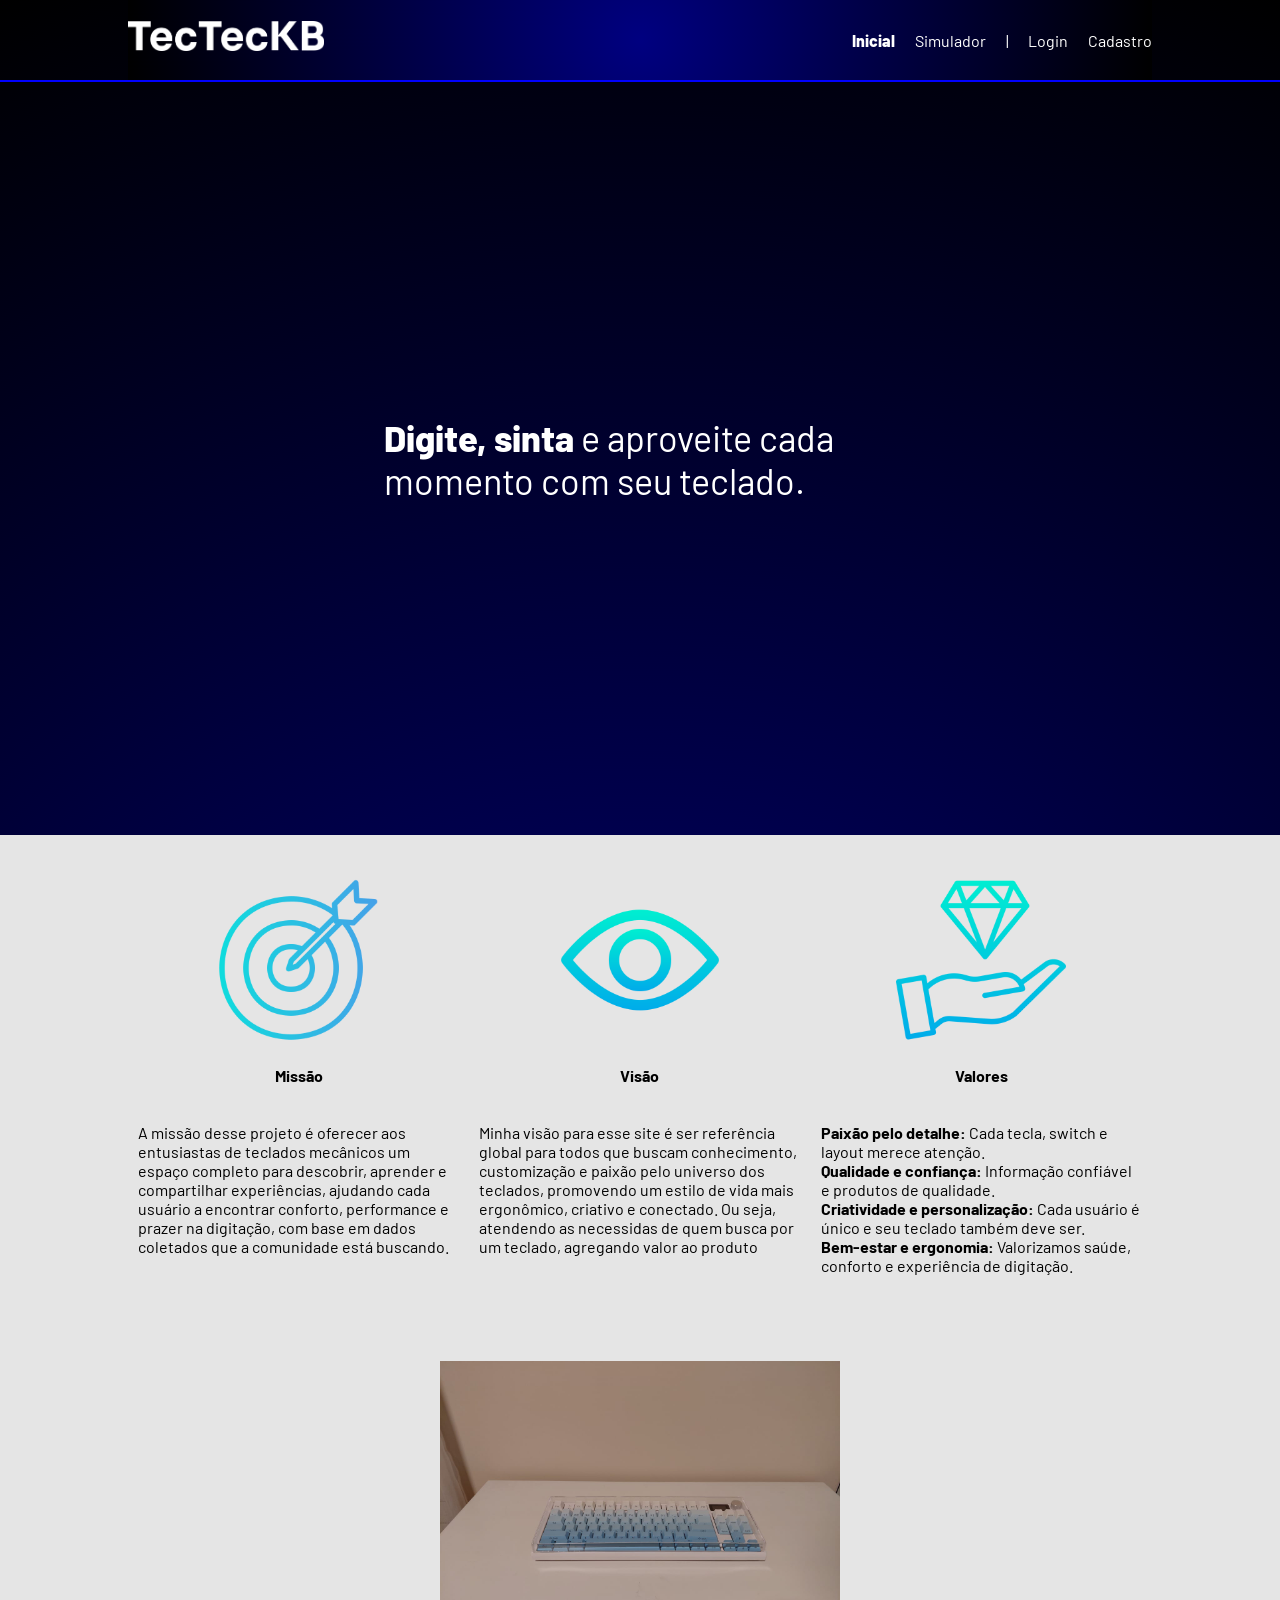
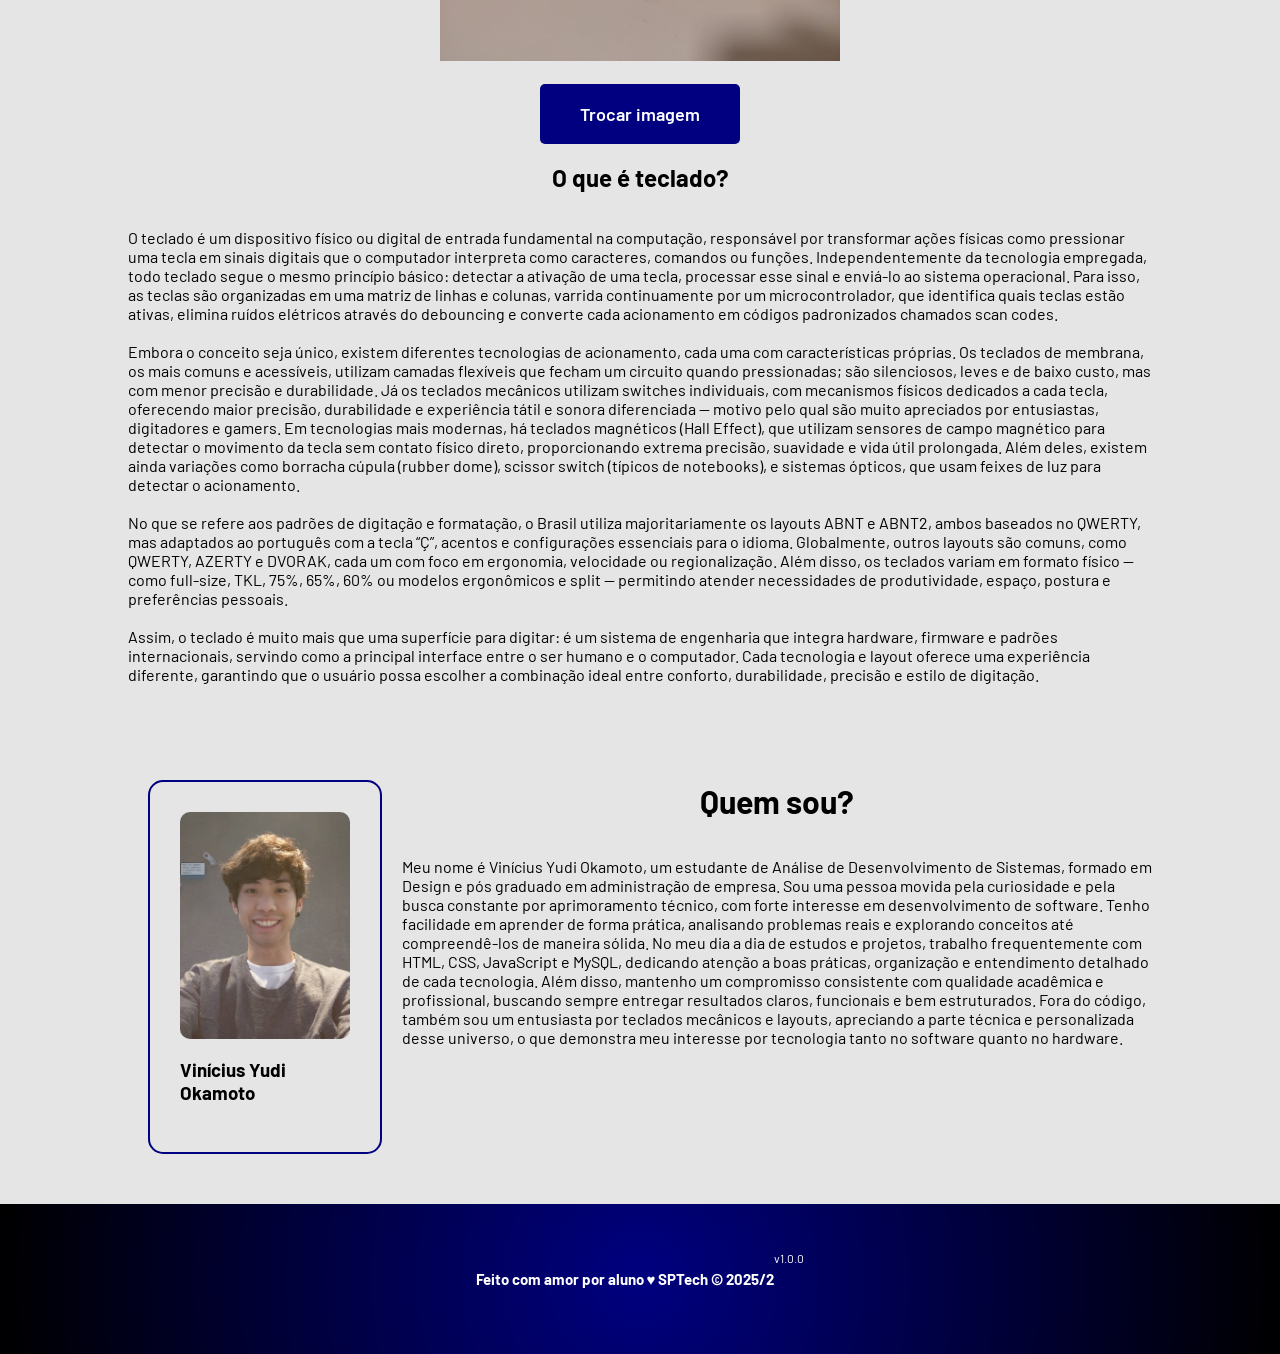
==== commit c470f31a: "Replicando kpi" ====
--- a/SiteTecTecKB/web-data-viz-main/public/index.html
+++ b/SiteTecTecKB/web-data-viz-main/public/index.html
@@ -35,8 +35,8 @@
         </li>
       </ul>
     </div>
-    </div>
-
+  </div>
+  
   <div class="banner">
     <div class="container">
       <p><span>Digite, sinta </span>e aproveite cada momento com seu teclado.</p>
@@ -75,7 +75,8 @@
     <div class="container">
       <div class="boxes">
         <div class="box">
-          <img src="assets/imgs/teclado3.jpg" style="width: 400px;">
+          <div id="divImg"><img src="assets/imgs/TecladoYudi (1).jpeg" style="width: 400px;"></div>
+          <button onclick="trocarImagem()" class="botao2">Trocar imagem</button>
           <h2>O que é teclado?</h2>
           <p>O teclado é um dispositivo físico ou digital de entrada fundamental na computação, responsável por transformar ações físicas
             como pressionar uma tecla em sinais digitais que o computador interpreta como caracteres, comandos ou
--- a/SiteTecTecKB/web-data-viz-main/public/css/estilo.css
+++ b/SiteTecTecKB/web-data-viz-main/public/css/estilo.css
@@ -82,6 +82,11 @@
   background-image: url('../assets/imgs/Teclado.png');
   background-size: cover;
 }
+
+.banner img {
+  width: 100%;
+}
+
 
 .banner .container {
   justify-content: center;
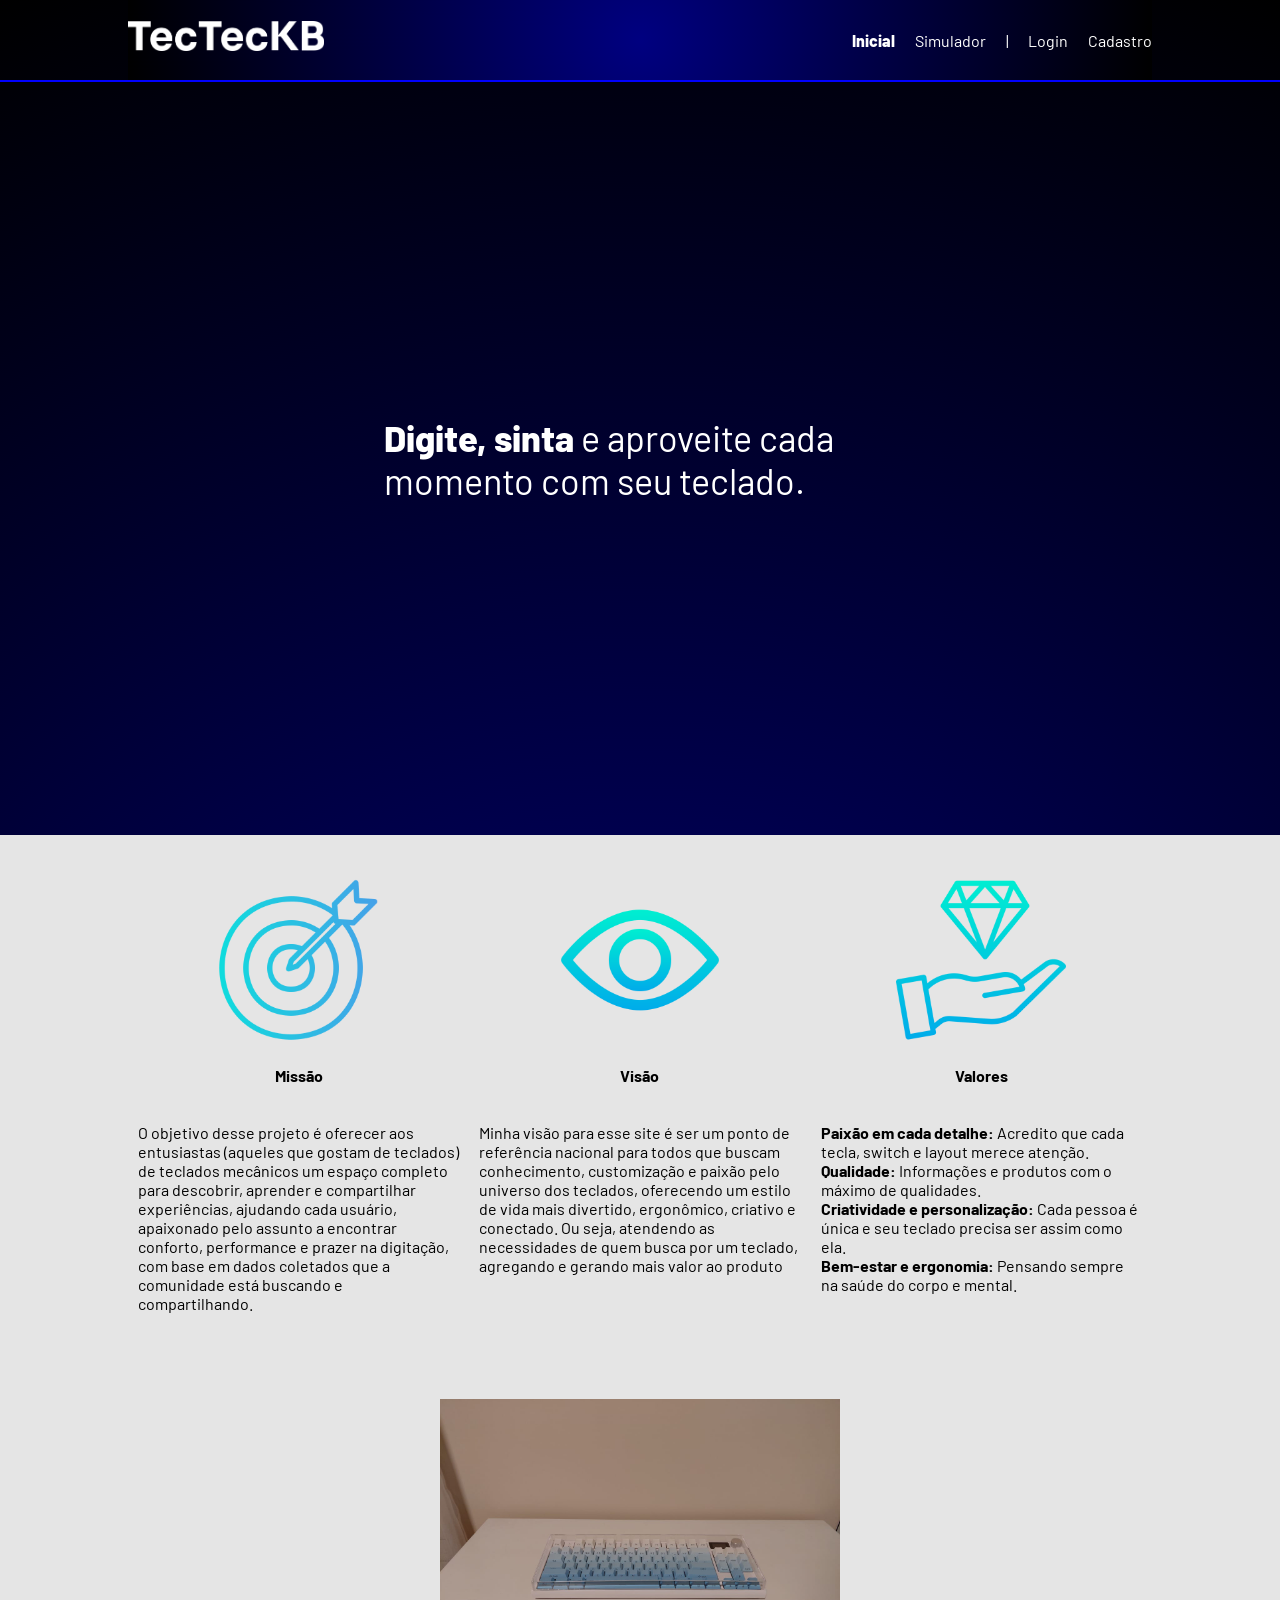
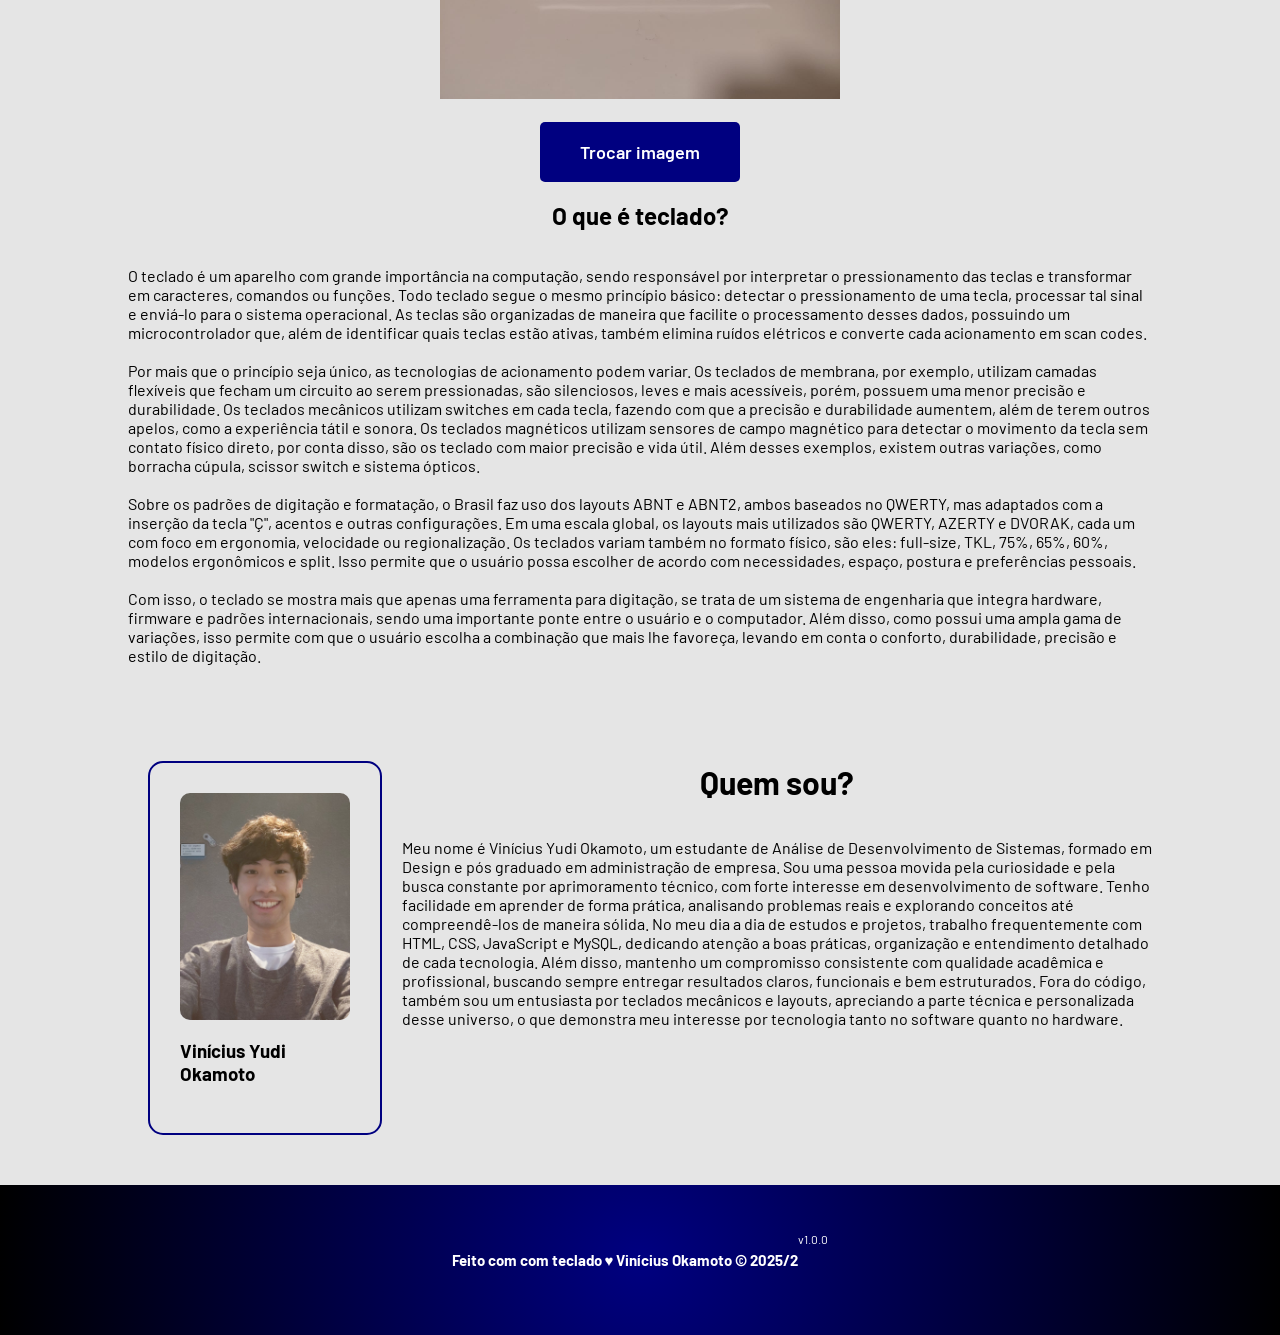
==== commit a7566c66: "Finalizando correções" ====
--- a/SiteTecTecKB/web-data-viz-main/public/index.html
+++ b/SiteTecTecKB/web-data-viz-main/public/index.html
@@ -49,22 +49,22 @@
         <div class="box1">
           <img src="assets/imgs/objetivo.png">
           <h4>Missão</h4>
-          <p>A missão desse projeto é oferecer aos entusiastas de teclados mecânicos um espaço completo para descobrir, aprender e compartilhar
-            experiências, ajudando cada usuário a encontrar conforto, performance e prazer na digitação, com base em dados coletados que a comunidade está buscando.</p>
+          <p>O objetivo desse projeto é oferecer aos entusiastas (aqueles que gostam de teclados) de teclados mecânicos um espaço completo para descobrir, aprender e compartilhar
+            experiências, ajudando cada usuário, apaixonado pelo assunto a encontrar conforto, performance e prazer na digitação, com base em dados coletados que a comunidade está buscando e compartilhando.</p>
         </div>
         <div class="box1">
           <img src="assets/imgs/visualizar.png">
           <h4>Visão</h4>
-          <p>Minha visão para esse site é ser referência global para todos que buscam conhecimento, customização e paixão pelo universo dos teclados,
-            promovendo um estilo de vida mais ergonômico, criativo e conectado. Ou seja, atendendo as necessidas de quem busca por um teclado, agregando valor ao produto</p>
+          <p>Minha visão para esse site é ser um ponto de referência nacional para todos que buscam conhecimento, customização e paixão pelo universo dos teclados,
+            oferecendo um estilo de vida mais divertido, ergonômico, criativo e conectado. Ou seja, atendendo as necessidades de quem busca por um teclado, agregando e gerando mais valor ao produto</p>
         </div>
         <div class="box1">
           <img src="assets/imgs/investimento.png">
           <h4>Valores</h4>
-          <p><b>Paixão pelo detalhe:</b> Cada tecla, switch e layout merece atenção.
-            <br><b>Qualidade e confiança:</b> Informação confiável e produtos de qualidade.
-            <br><b>Criatividade e personalização:</b> Cada usuário é único e seu teclado também deve ser.
-            <br><b>Bem-estar e ergonomia:</b> Valorizamos saúde, conforto e experiência de digitação.
+          <p><b>Paixão em cada detalhe:</b> Acredito que cada tecla, switch e layout merece atenção.
+            <br><b>Qualidade:</b> Informações e produtos com o máximo de qualidades.
+            <br><b>Criatividade e personalização:</b> Cada pessoa é única e seu teclado precisa ser assim como ela.
+            <br><b>Bem-estar e ergonomia:</b> Pensando sempre na saúde do corpo e mental.
           </p>
         </div>
       </div>
@@ -78,36 +78,14 @@
           <div id="divImg"><img src="assets/imgs/TecladoYudi (1).jpeg" style="width: 400px;"></div>
           <button onclick="trocarImagem()" class="botao2">Trocar imagem</button>
           <h2>O que é teclado?</h2>
-          <p>O teclado é um dispositivo físico ou digital de entrada fundamental na computação, responsável por transformar ações físicas
-            como pressionar uma tecla em sinais digitais que o computador interpreta como caracteres, comandos ou
-            funções. Independentemente da tecnologia empregada, todo teclado segue o mesmo princípio básico: detectar a
-            ativação de uma tecla, processar esse sinal e enviá-lo ao sistema operacional. Para isso, as teclas são
-            organizadas em uma matriz de linhas e colunas, varrida continuamente por um microcontrolador, que identifica
-            quais teclas estão ativas, elimina ruídos elétricos através do debouncing e converte cada acionamento em
-            códigos padronizados chamados scan codes.
+          <p>O teclado é um aparelho com grande importância na computação, sendo responsável por interpretar o pressionamento das teclas e transformar em caracteres, comandos ou funções. Todo teclado segue o mesmo princípio básico: detectar o pressionamento de uma tecla, processar tal sinal e enviá-lo para o sistema operacional. As teclas são organizadas de maneira que facilite o processamento desses dados, possuindo um microcontrolador que, além de identificar quais teclas estão ativas, também elimina ruídos elétricos e converte cada acionamento em scan codes.
 
-            <br><br>Embora o conceito seja único, existem diferentes tecnologias de acionamento, cada uma com
-            características próprias. Os teclados de membrana, os mais comuns e acessíveis, utilizam camadas flexíveis
-            que fecham um circuito quando pressionadas; são silenciosos, leves e de baixo custo, mas com menor precisão
-            e durabilidade. Já os teclados mecânicos utilizam switches individuais, com mecanismos físicos dedicados a
-            cada tecla, oferecendo maior precisão, durabilidade e experiência tátil e sonora diferenciada — motivo pelo
-            qual são muito apreciados por entusiastas, digitadores e gamers. Em tecnologias mais modernas, há teclados
-            magnéticos (Hall Effect), que utilizam sensores de campo magnético para detectar o movimento da tecla sem
-            contato físico direto, proporcionando extrema precisão, suavidade e vida útil prolongada. Além deles,
-            existem ainda variações como borracha cúpula (rubber dome), scissor switch (típicos de notebooks), e
-            sistemas ópticos, que usam feixes de luz para detectar o acionamento.
+            <br><br>Por mais que o princípio seja único, as tecnologias de acionamento podem variar. Os teclados de membrana, por exemplo, utilizam camadas flexíveis que fecham um circuito ao serem pressionadas, são silenciosos, leves e mais acessíveis, porém, possuem uma menor precisão e durabilidade. Os teclados mecânicos utilizam switches em cada tecla, fazendo com que a precisão e durabilidade aumentem, além de terem outros apelos, como a experiência tátil e sonora. Os teclados magnéticos utilizam sensores de campo magnético para detectar o movimento da tecla sem contato físico direto, por conta disso, são os teclado com maior precisão e vida útil. Além desses exemplos, existem outras variações, como borracha cúpula, scissor switch e sistema ópticos.
 
-            <br><br>No que se refere aos padrões de digitação e formatação, o Brasil utiliza majoritariamente os layouts
-            ABNT e ABNT2, ambos baseados no QWERTY, mas adaptados ao português com a tecla “Ç”, acentos e configurações
-            essenciais para o idioma. Globalmente, outros layouts são comuns, como QWERTY, AZERTY e DVORAK, cada um com
-            foco em ergonomia, velocidade ou regionalização. Além disso, os teclados variam em formato físico — como
-            full-size, TKL, 75%, 65%, 60% ou modelos ergonômicos e split — permitindo atender necessidades de
-            produtividade, espaço, postura e preferências pessoais.
+            <br><br>Sobre os padrões de digitação e formatação, o Brasil faz uso dos layouts ABNT e ABNT2, ambos baseados no QWERTY, mas adaptados com a inserção da tecla "Ç", acentos e outras configurações. Em uma escala global, os layouts mais utilizados são QWERTY, AZERTY e DVORAK, cada um com foco em ergonomia, velocidade ou regionalização.
+	          Os teclados variam também no formato físico, são eles: full-size, TKL, 75%, 65%, 60%, modelos ergonômicos e split. Isso permite que o usuário possa escolher de acordo com necessidades, espaço, postura e preferências pessoais.
 
-            <br><br>Assim, o teclado é muito mais que uma superfície para digitar: é um sistema de engenharia que
-            integra hardware, firmware e padrões internacionais, servindo como a principal interface entre o ser humano
-            e o computador. Cada tecnologia e layout oferece uma experiência diferente, garantindo que o usuário possa
-            escolher a combinação ideal entre conforto, durabilidade, precisão e estilo de digitação.
+            <br><br>Com isso, o teclado se mostra mais que apenas uma ferramenta para digitação, se trata de um sistema de engenharia que integra hardware, firmware e padrões internacionais, sendo uma importante ponte entre o usuário e o computador. Além disso, como possui uma ampla gama de variações, isso permite com que o usuário escolha a combinação que mais lhe favoreça, levando em conta o conforto, durabilidade, precisão e estilo de digitação.
           </p>
         </div>
       </div>
@@ -144,7 +122,7 @@
 
   <div class="footer">
     <div class="container">
-      <h4>Feito com amor por aluno &hearts; SPTech &copy; 2025/2</h4>
+      <h4>Feito com com teclado &hearts; Vinícius Okamoto &copy; 2025/2</h4>
       <span class="version">v1.0.0</span>
     </div>
   </div>
